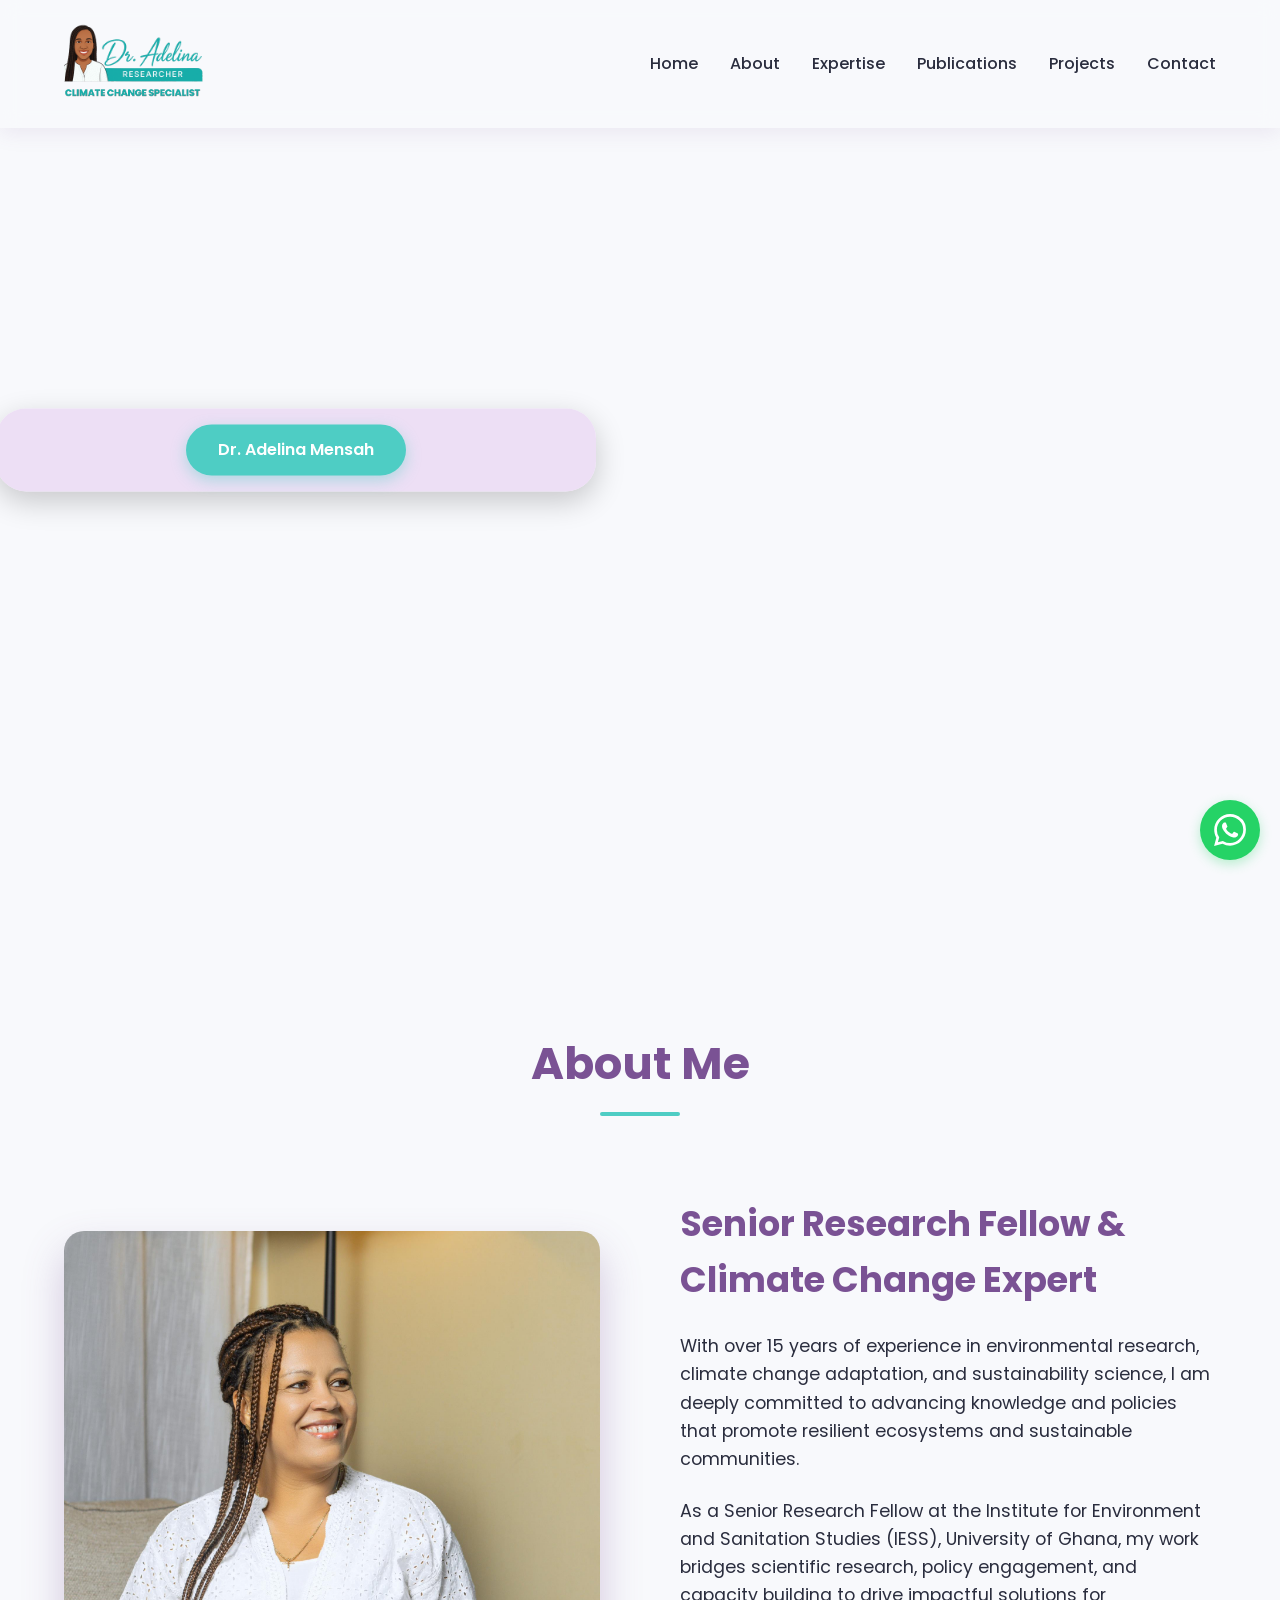
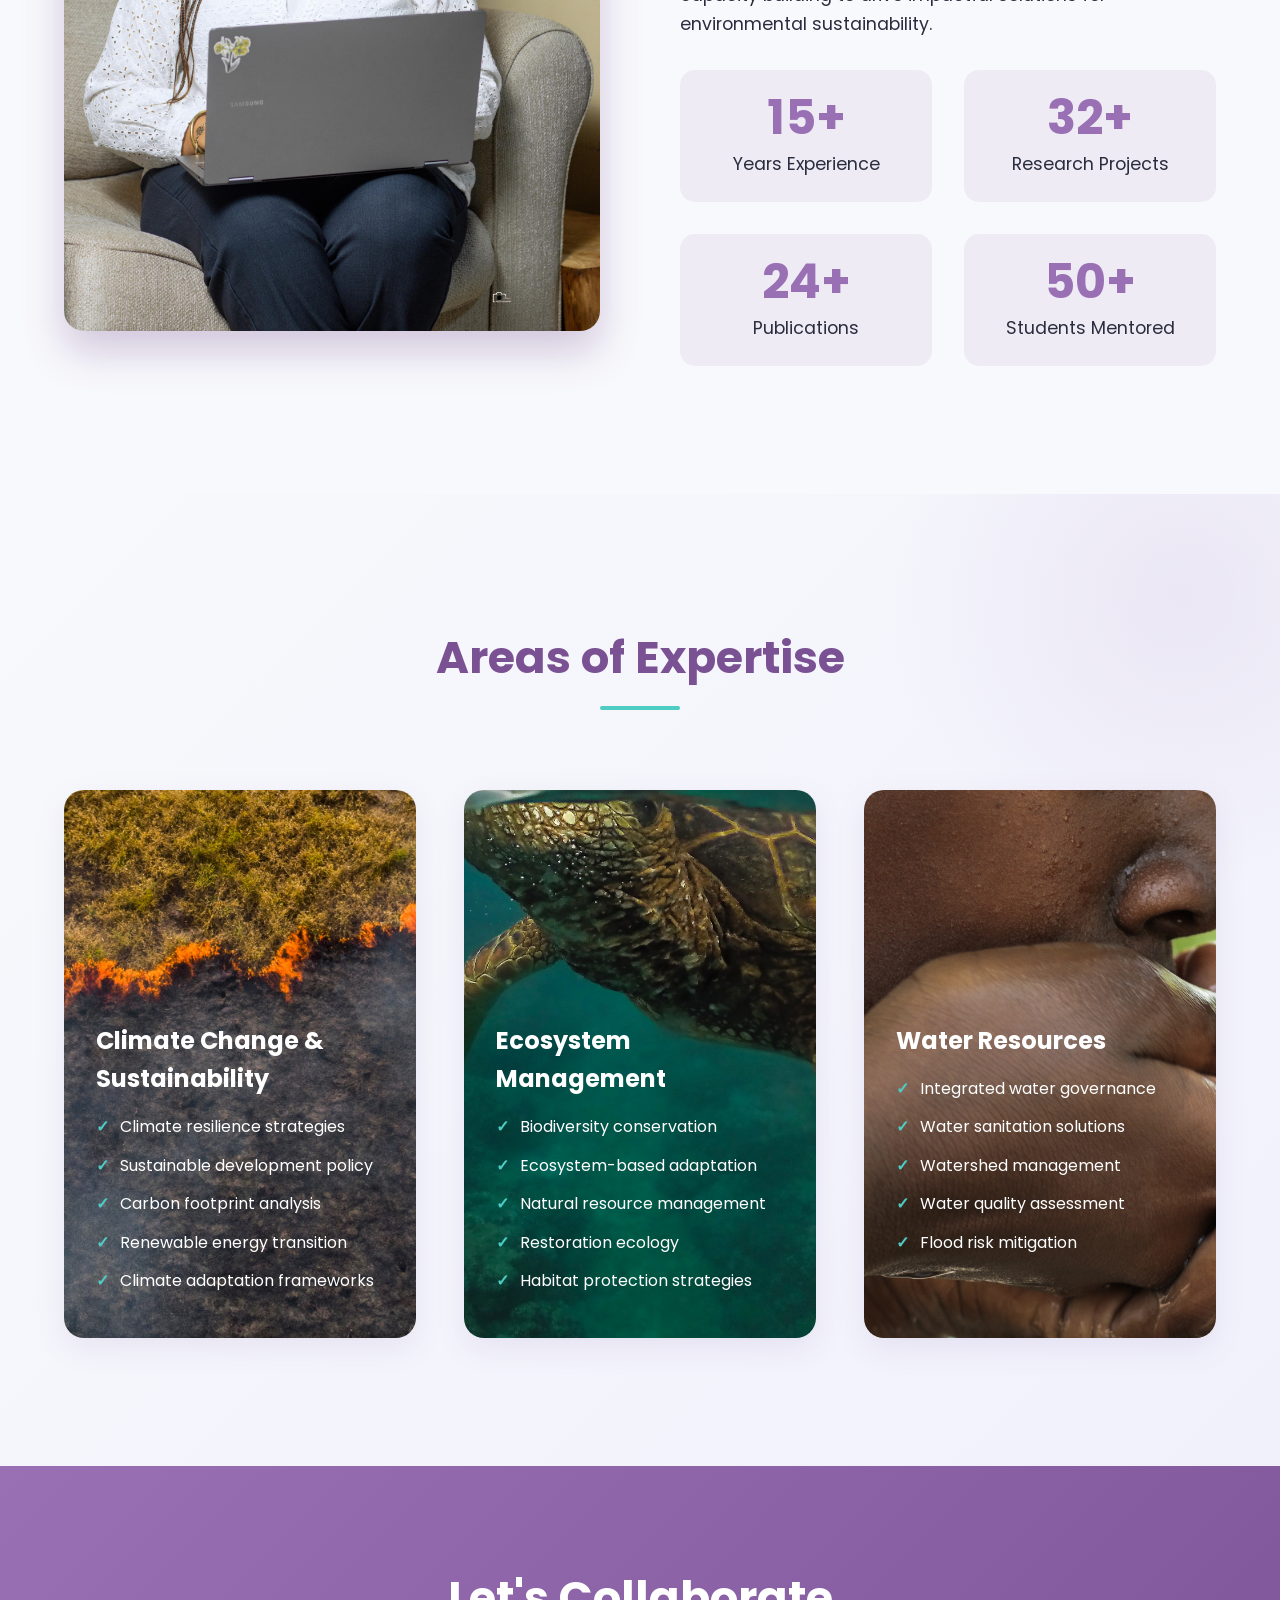
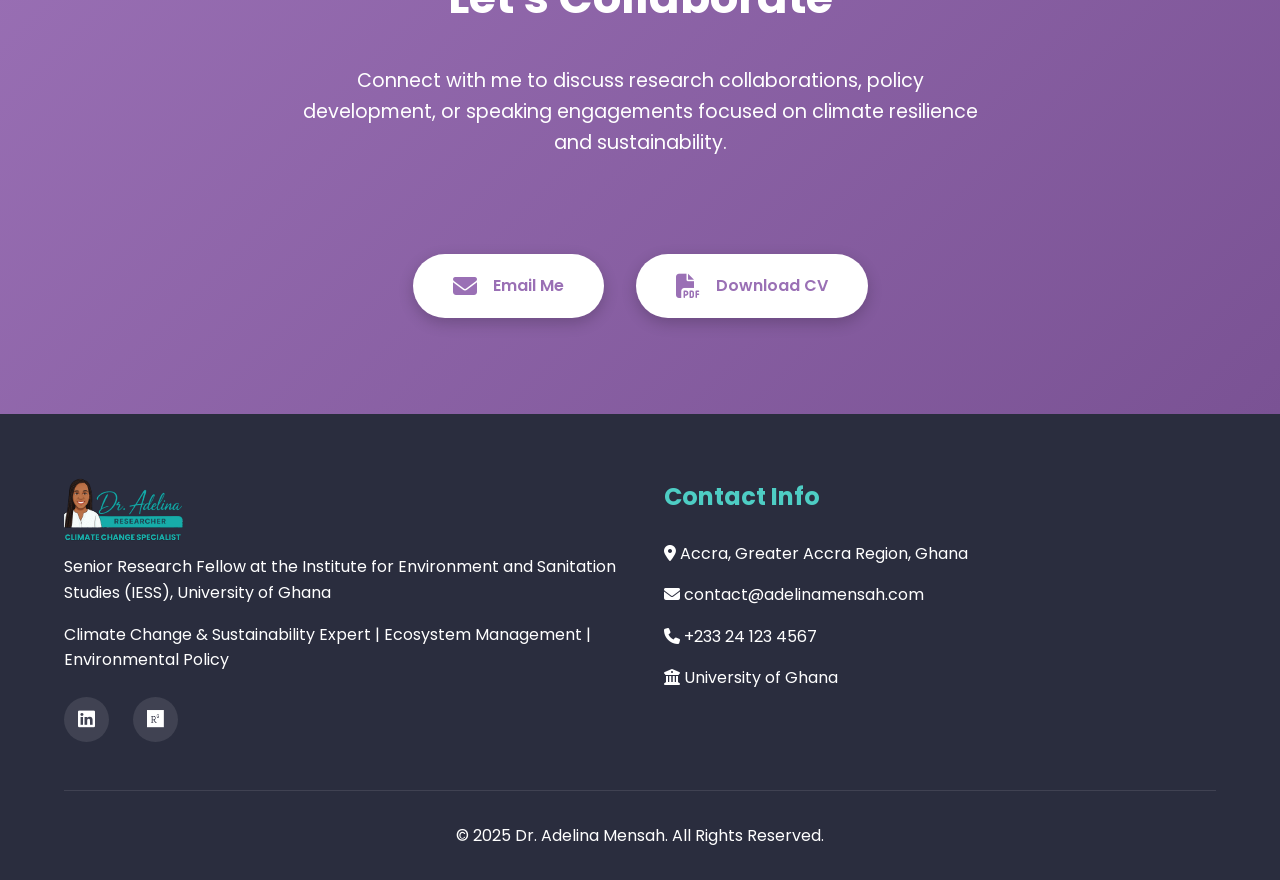
==== index.html @ 9154ac08 "update" ====
<!DOCTYPE html>
<html lang="en">
<head>
    <meta charset="UTF-8">
    <meta name="viewport" content="width=device-width, initial-scale=1.0">
    <title>Dr. Adelina Mensah | Climate Change & Sustainability Expert</title>
    <link rel="preconnect" href="https://fonts.googleapis.com">
    <link rel="preconnect" href="https://fonts.gstatic.com" crossorigin>
    <link href="https://fonts.googleapis.com/css2?family=Poppins:wght@300;400;500;600;700&display=swap" rel="stylesheet">
    <link rel="stylesheet" href="https://cdnjs.cloudflare.com/ajax/libs/font-awesome/6.4.0/css/all.min.css">
    <!-- Poppins -->
     <link href="https://fonts.googleapis.com/css2?family=Satisfy&display=swap" rel="stylesheet">


    <script src="https://cdn.jsdelivr.net/npm/typed.js@2.0.12"></script>
      <link rel="stylesheet" href="css/whatsapx.css">
      <link rel="icon" type="image/svg+xml" href="img/logo.svg">
      <!-- Favicons -->




   
    <style>
    
        :root {
            --primary: #9a70b5;
            --primary-dark: #7a5294;
            --primary-light: #c9a8da;
            --secondary: #4ecdc4;
            --dark: #2a2d3e;
            --light: #f8f9fc;
            --accent: #ff6b6b;
            --transition: all 0.5s cubic-bezier(0.175, 0.885, 0.32, 1.275);
        }

        * {
            margin: 0;
            padding: 0;
            box-sizing: border-box;
        }

        body {
            font-family: 'Poppins', sans-serif;
            background-color: var(--light);
            color: var(--dark);
            line-height: 1.6;
            overflow-x: hidden;
        }

        /* Header & Navigation */
        header {
            position: fixed;
            top: 0;
            width: 100%;
            z-index: 1000;
            padding: 1.5rem 5%;
            display: flex;
            justify-content: space-between;
            align-items: center;
            transition: var(--transition);
            backdrop-filter: blur(10px);
            background: rgba(248, 249, 252, 0.85);
            box-shadow: 0 5px 20px rgba(122, 82, 148, 0.1);
        }

        header.scrolled {
            padding: 1rem 5%;
            background: rgba(154, 112, 181, 0.95);
        }

        .logo {
            display: flex;
            align-items: center;
            font-weight: 700;
            color: var(--primary-dark);
            text-decoration: none;
            font-size: 1.8rem;
        }

        .logo span {
            color: var(--secondary);
        }

        header.scrolled .logo {
            color: white;
        }

        nav ul {
            display: flex;
            list-style: none;
        }

        nav ul li {
            margin-left: 2rem;
        }

        nav ul li a {
            text-decoration: none;
            color: var(--dark);
            font-weight: 500;
            position: relative;
            padding: 0.5rem 0;
            transition: var(--transition);
        }

        nav ul li a::after {
            content: '';
            position: absolute;
            bottom: 0;
            left: 0;
            width: 0;
            height: 3px;
            background: var(--primary);
            transition: var(--transition);
            border-radius: 10px;
        }

        nav ul li a:hover::after {
            width: 100%;
        }

        header.scrolled nav ul li a {
            color: white;
        }

        .menu-toggle {
            display: none;
            cursor: pointer;
            font-size: 1.5rem;
            color: var(--primary-dark);
        }

        header.scrolled .menu-toggle {
            color: white;
        }

        /* Enhanced Hero Section with 10 Animation Styles */
       #typed {
  font-family: 'Satisfy', cursive;
  font-size: 2.2rem;
  font-weight: normal;
  line-height: 1.1;
  color: #222; /* Adjust to match your theme */
}


        .hero {
            height: 100vh;
        
            position: relative;
            display: flex;
            flex-direction: column;
            overflow: hidden;
        }

        .carousel-container {
            position: relative;
            height: 100%;
            width: 100%;
            overflow: hidden;
        }

        .carousel-slide {
            position: absolute;
            top: 0;
            left: 0;
            width: 100%;
            height: 200%;
            background-size: cover;
            background-position: center;
            opacity: 0;
            transform-origin: center;
            transition: none;
        }

           /* Responsive Design */
        @media (min-width: 1000px) {
           .carousel-slide {
         
            width: 100%;
            height: 180%;
           
        }
        }



  .hero-content {
            text-align: center;
            z-index: 2;
            position: relative;
            max-width: 800px;
            padding: 2rem;
        }

        .hero-title {
            font-size: 3.5rem;
            font-weight: 700;
            color: var(--plum-lilac);
            margin-bottom: 1rem;
            opacity: 0;
            animation: slideInUp 1s ease 0.3s forwards;
        }

        .hero-subtitle {
            font-size: 1.5rem;
            color: var(--deep-lilac);
            margin-bottom: 2rem;
            opacity: 0;
            animation: slideInUp 1s ease 0.6s forwards;
        }

        .typing-text {
            font-size: 1.2rem;
            color: var(--plum-lilac);
            margin-bottom: 2rem;
            min-height: 60px;
            opacity: 0;
            animation: slideInUp 1s ease 0.9s forwards;
        }
       

        .typed-container {
            min-height: 60px;
            margin-bottom: 1.5rem;
        }

        .typed-text {
            font-size: 1.5rem;
            color: white;
            font-weight: 400;
            text-shadow: 0 2px 5px rgba(0, 0, 0, 0.2);
        }

        .typed-text span {
            color: var(--secondary);
            font-weight: 600;
        }

        .btn {
            display: inline-block;
            padding: 0.8rem 2rem;
            background: var(--secondary);
            color: white;
            border-radius: 50px;
            text-decoration: none;
            font-weight: 600;
            transition: var(--transition);
            border: none;
            cursor: pointer;
            box-shadow: 0 5px 15px rgba(78, 205, 196, 0.4);
        }

        .btn:hover {
            transform: translateY(-5px);
            box-shadow: 0 8px 20px rgba(78, 205, 196, 0.6);
        }

        .btn-outline {
            background: transparent;
            border: 2px solid white;
            margin-left: 1rem;
        }

        .btn-outline:hover {
            background: white;
            color: var(--primary);
        }

     @media (min-width: 1000px) {
  .hero-content {
    position: absolute;
    top: 50%;
    right: 30%;
    transform: translate(-50%, -50%); /* Centers it properly */
    padding: 1rem;
    border-radius: 30px;
    z-index: 5;
    background-color: rgba(235, 217, 244, 0.8); /* Fixed opacity */
    box-shadow: 0 10px 30px rgba(0, 0, 0, 0.2);
    max-width: 600px;
    width: 80%;
  }
}

.carousel-slide.active {
    opacity: 1;
    display: block;
}

/* Animation Styles */
/* 1. Diagonal Slide */
.slide-1.active {
    animation: diagonalSlideIn 1.2s forwards;
}

@keyframes diagonalSlideIn {
    0% { transform: translate(100%, 100%) rotate(15deg); opacity: 0; }
    100% { transform: translate(0, 0) rotate(0); opacity: 1; }
}

/* 2. Box Puzzle */
.slide-2.active {
    animation: boxPuzzle 1.5s forwards;
}

@keyframes boxPuzzle {
    0% { clip-path: polygon(50% 50%, 50% 50%, 50% 50%, 50% 50%); opacity: 0; }
    100% { clip-path: polygon(0 0, 100% 0, 100% 100%, 0 100%); opacity: 1; }
}

/* 3. Water Splash */
.slide-4.active {
    animation: waterSplash 1.8s forwards;
}

@keyframes waterSplash {
    0% { clip-path: circle(0% at 50% 50%); opacity: 0; filter: blur(20px); }
    70% { filter: blur(0) drop-shadow(0 0 20px rgba(78, 205, 196, 0.6)); }
    100% { clip-path: circle(150% at 50% 50%); opacity: 1; filter: blur(0) drop-shadow(0 0 0 rgba(78, 205, 196, 0)); }
}

/* 4. Cancellation Effect */
.slide-5.active {
    animation: cancellationEffect 1.7s forwards;
}

@keyframes cancellationEffect {
    0% { clip-path: inset(0 100% 0 0); opacity: 0; }
    50% { clip-path: inset(0 0 0 0); opacity: 1; }
    100% { clip-path: inset(0 0 0 0); opacity: 1; }
}

/* 5. Glitch Effect */
.slide-6.active {
    animation: glitchEffect 1.4s forwards;
}

@keyframes glitchEffect {
    0% { clip-path: polygon(0 0, 100% 0, 100% 0, 0 0); opacity: 0; }
    30% { clip-path: polygon(0 20%, 100% 40%, 100% 60%, 0 80%); }
    60% { clip-path: polygon(0 10%, 100% 30%, 100% 70%, 0 90%); }
    100% { clip-path: polygon(0 0, 100% 0, 100% 100%, 0 100%); opacity: 1; }
}

/* 6. Tree Drawing */
.slide-7.active {
    animation: treeDrawing 2s forwards;
}

@keyframes treeDrawing {
    0% { clip-path: polygon(50% 100%, 50% 100%, 50% 100%, 50% 100%); opacity: 0; }
    100% { clip-path: polygon(0 0, 100% 0, 100% 100%, 0 100%); opacity: 1; }
}

/* 7. Blinds Effect */
.slide-8.active {
    animation: blindsEffect 1.6s forwards;
}

@keyframes blindsEffect {
    0% { clip-path: inset(0 0 100% 0); opacity: 0; }
    100% { clip-path: inset(0 0 0 0); opacity: 1; }
}

/* 8. Swirl Effect */
.slide-9.active {
    animation: swirlEffect 1.8s forwards;
}

@keyframes swirlEffect {
    0% { transform: rotate(360deg) scale(0); opacity: 0; }
    100% { transform: rotate(0) scale(1); opacity: 1; }
}

/* 9. Fold Effect */
.slide-10.active {
    animation: foldEffect 1.5s forwards;
}

@keyframes foldEffect {
    0% { transform: perspective(1000px) rotateX(90deg); opacity: 0; }
    100% { transform: perspective(1000px) rotateX(0); opacity: 1; }
}
        /* About Section */
        .section {
            padding: 8rem 5%;
        }

        .section-title {
            text-align: center;
            margin-bottom: 5rem;
        }

        .section-title h2 {
            font-size: 2.8rem;
            color: var(--primary-dark);
            position: relative;
            display: inline-block;
            padding-bottom: 1rem;
        }

        .section-title h2::after {
            content: '';
            position: absolute;
            bottom: 0;
            left: 50%;
            transform: translateX(-50%);
            width: 80px;
            height: 4px;
            background: var(--secondary);
            border-radius: 10px;
        }

        .about-content {
            display: flex;
            gap: 5rem;
            align-items: center;
        }

        .about-image {
            flex: 1;
            position: relative;
            border-radius: 20px;
            overflow: hidden;
            box-shadow: 0 20px 40px rgba(122, 82, 148, 0.3);
            height: 700px;
        }

        .about-image img {
            width: 100%;
            height: 100%;
            object-fit: cover;
            transition: var(--transition);
        }

        .about-image:hover img {
            transform: scale(1.05);
        }

        .about-text {
            flex: 1;
        }

        .about-text h3 {
            font-size: 2.2rem;
            color: var(--primary-dark);
            margin-bottom: 1.5rem;
        }

        .about-text p {
            margin-bottom: 1.5rem;
            font-size: 1.1rem;
        }

        .stats {
            display: grid;
            grid-template-columns: repeat(2, 1fr);
            gap: 2rem;
            margin-top: 2rem;
        }

        .stat-item {
            text-align: center;
            padding: 1.5rem;
            background: rgba(154, 112, 181, 0.1);
            border-radius: 15px;
            transition: var(--transition);
        }

        .stat-item:hover {
            transform: translateY(-10px);
            box-shadow: 0 10px 30px rgba(122, 82, 148, 0.15);
        }

        .stat-item .number {
            font-size: 3rem;
            font-weight: 700;
            color: var(--primary);
            line-height: 1;
            margin-bottom: 0.5rem;
        }

        .stat-item .label {
            font-size: 1.1rem;
            color: var(--dark);
        }

        /* Expertise Section */
        .expertise {
            background: linear-gradient(135deg, rgba(248, 249, 252, 0.9) 0%, rgba(240, 240, 252, 0.9) 100%);
            position: relative;
            overflow: hidden;
        }

        .expertise::before {
            content: '';
            position: absolute;
            top: -200px;
            right: -200px;
            width: 600px;
            height: 600px;
            border-radius: 50%;
            background: radial-gradient(circle, rgba(154, 112, 181, 0.1) 0%, rgba(154, 112, 181, 0) 70%);
        }

        .expertise-grid {
            display: grid;
            grid-template-columns: repeat(auto-fit, minmax(300px, 1fr));
            gap: 3rem;
        }

        .expertise-card {
            background: white;
            border-radius: 20px;
            overflow: hidden;
            box-shadow: 0 10px 30px rgba(122, 82, 148, 0.1);
            transition: var(--transition);
            position: relative;
        }

        .expertise-card:hover {
            transform: translateY(-15px);
            box-shadow: 0 20px 40px rgba(122, 82, 148, 0.2);
        }

        .expertise-icon {
            height: 200px;
            background: linear-gradient(135deg, var(--primary) 0%, var(--primary-dark) 100%);
            display: flex;
            align-items: center;
            justify-content: center;
            font-size: 4rem;
            color: white;
        }

        .expertise-content {
            padding: 2rem;
        }

        .expertise-content h3 {
            color: var(--primary-dark);
            margin-bottom: 1rem;
            font-size: 1.5rem;
        }

        .expertise-content ul {
            list-style: none;
        }

        .expertise-content ul li {
            margin-bottom: 0.8rem;
            padding-left: 1.5rem;
            position: relative;
        }

        .expertise-content ul li::before {
            content: '✓';
            position: absolute;
            left: 0;
            color: var(--secondary);
            font-weight: bold;
        }

        /* Contact Section */
        .contact {
            background: linear-gradient(135deg, var(--primary) 0%, var(--primary-dark) 100%);
            color: white;
            text-align: center;
            padding: 6rem 5%;
        }

        .contact h2 {
            font-size: 2.8rem;
            margin-bottom: 2rem;
        }

        .contact p {
            max-width: 700px;
            margin: 0 auto 3rem;
            font-size: 1.2rem;
        }

        .contact-buttons {
            display: flex;
            justify-content: center;
            gap: 2rem;
            flex-wrap: wrap;
        }

        .contact-btn {
            display: flex;
            align-items: center;
            gap: 1rem;
            padding: 1.2rem 2.5rem;
            background: white;
            color: var(--primary);
            border-radius: 50px;
            text-decoration: none;
            font-weight: 600;
            transition: var(--transition);
            box-shadow: 0 5px 15px rgba(0, 0, 0, 0.2);
        }

        .contact-btn:hover {
            transform: translateY(-5px);
            box-shadow: 0 10px 25px rgba(0, 0, 0, 0.3);
        }

        .contact-btn i {
            font-size: 1.5rem;
        }

        /* Footer */
        footer {
            background: var(--dark);
            color: white;
            padding: 4rem 5% 2rem;
        }

        .footer-content {
            display: flex;
            justify-content: space-between;
            flex-wrap: wrap;
            gap: 3rem;
            margin-bottom: 3rem;
        }

        .footer-col {
            flex: 1;
            min-width: 250px;
        }

        .footer-col h3 {
            color: var(--secondary);
            margin-bottom: 1.5rem;
            font-size: 1.5rem;
        }

        .footer-col p {
            margin-bottom: 1rem;
        }

        .social-links {
            display: flex;
            gap: 1.5rem;
            margin-top: 1.5rem;
        }

        .social-links a {
            display: flex;
            align-items: center;
            justify-content: center;
            width: 45px;
            height: 45px;
            background: rgba(255, 255, 255, 0.1);
            color: white;
            border-radius: 50%;
            transition: var(--transition);
            font-size: 1.2rem;
        }

        .social-links a:hover {
            background: var(--secondary);
            transform: translateY(-5px);
        }

        .copyright {
            text-align: center;
            padding-top: 2rem;
            border-top: 1px solid rgba(255, 255, 255, 0.1);
        }

        

        /* Responsive Design */
        @media (max-width: 992px) {
            .hero-text h1 {
                font-size: 2.5rem;
            }
            
            .about-content {
                flex-direction: column;
                gap: 3rem;
            }
            
            .about-image {
                width: 100%;
            }
        }

        @media (max-width: 768px) {
            nav {
                position: fixed;
                top: 0;
                right: -100%;
                height: 100vh;
                width: 70%;
                background: var(--primary);
                transition: var(--transition);
                z-index: 1001;
                padding: 6rem 2rem 2rem;
                box-shadow: -5px 0 20px rgba(0, 0, 0, 0.2);
            }
            
            nav.active {
                right: 0;
            }
            
            nav ul {
                flex-direction: column;
            }
            
            nav ul li {
                margin: 1rem 0;
            }
            
            nav ul li a {
                color: white;
                font-size: 1.2rem;
            }
            
            .menu-toggle {
                display: block;
                z-index: 1002;
            }
            
            .hero-text h1 {
                font-size: 2rem;
            }
            
            .typed-text {
                font-size: 1.2rem;
            }
            
            .btn-container {
                display: flex;
                flex-direction: column;
                gap: 1rem;
            }
            
            .btn-outline {
                margin-left: 0;
            }
        }
        
    </style>
</head>
<body>
    <!-- Header -->
    <header>
        <div id="logo" class="logo">
        <h1><a href="#" class="logo"><img src="img/logo.svg" alt="" title="" /></a></h1>
      </div>
      <div class="hero-text animated fadeInDownBig"> <a href="#">
        
        <div class="menu-toggle" id="menuToggle">
            <i class="fas fa-bars"></i>
        </div>
        <nav id="nav">
            <ul>
                <li><a href="#home">Home</a></li>
                <li><a href="#about">About</a></li>
                <li><a href="#expertise">Expertise</a></li>
                 <li><a href="publi.html">Publications</a></li>
                 <li><a href="proj.html">Projects</a></li>
                <li><a href="#contact">Contact</a></li>
            </ul>
        </nav>
    </header>

    <!-- Enhanced Hero Section with 10 Animation Styles -->
 <section class="hero" id="home">
    <div class="carousel-container">
        <!-- Mobile slides (will be removed on desktop) -->
        <div class="carousel-slide slide-mobile" data-image="img/b.JPG"></div>
        <div class="carousel-slide slide-mobile" data-image="img/e.JPG"></div>
        <div class="carousel-slide slide-mobile" data-image="img/j.JPG"></div>
        <div class="carousel-slide slide-mobile" data-image="img/l.JPG"></div>
        <div class="carousel-slide slide-mobile" data-image="img/i.JPG"></div>
        <!-- Desktop slides (will be removed on mobile) -->
        <div class="carousel-slide slide-desktop" data-image="img/a.JPG"></div>
        <div class="carousel-slide slide-desktop" data-image="img/c.JPG"></div>
        <div class="carousel-slide slide-desktop" data-image="img/d.JPG"></div>
        
    </div>
      <div class="hero-content" > 
        <div class="hero-text">
            <h1 style="font-size: 60px" class="typed-text" id="typed"></span></h1>
            <div class="btn-container">
                <a href="#contact" class="btn">        
                    <div>Dr. Adelina Mensah</div>
                </a>
            </div>
        </div>
    </div>
    
  
</section>


    <style>     
.carousel-slide {
    position: absolute;
    background-size: cover;
    background-position: center;
    opacity: 0;
    transition: opacity 1s ease-in-out;
}

.carousel-slide.active {
    opacity: 1;
}

/* Initial state - hide all */
.carousel-slide {
    display: none;
}
</style>

<script>
document.addEventListener('DOMContentLoaded', function() {
    // Store all slides in memory
    const allSlides = [
        { class: 'slide-1 slide-desktop', image: 'img/a.JPG', animation: 'diagonalSlideIn' },
        { class: 'slide-2 slide-mobile', image: 'img/b.JPG', animation: 'boxPuzzle' },
        { class: 'slide-4 slide-desktop', image: 'img/c.JPG', animation: 'waterSplash' },
        { class: 'slide-5 slide-desktop', image: 'img/d.JPG', animation: 'cancellationEffect' },
        { class: 'slide-6 slide-mobile', image: 'img/e.JPG', animation: 'glitchEffect' },
        { class: 'slide-7 slide-mobile', image: 'img/f.JPG', animation: 'treeDrawing' },
        { class: 'slide-8 slide-mobile', image: 'img/j.JPG', animation: 'blindsEffect' },
        { class: 'slide-9 slide-mobile', image: 'img/l.JPG', animation: 'swirlEffect' },
        { class: 'slide-10 slide-mobile', image: 'img/i.JPG', animation: 'foldEffect' }
    ];

    const container = document.querySelector('.carousel-container');
    let currentSlides = [];
    let currentIndex = 0;
    let slideInterval;

    function initializeCarousel() {
        // Clear existing slides
        container.innerHTML = '';
        currentSlides = [];
        
        // Determine device type
        const isMobile = window.innerWidth <= 999;
        
        // Create appropriate slides
        allSlides.forEach(slideData => {
            if ((isMobile && slideData.class.includes('slide-mobile')) || 
                (!isMobile && slideData.class.includes('slide-desktop'))) {
                
                const slide = document.createElement('div');
                slide.className = `carousel-slide ${slideData.class}`;
                slide.style.backgroundImage = `url('${slideData.image}')`;
                slide.dataset.animation = slideData.animation;
                container.appendChild(slide);
                currentSlides.push(slide);
            }
        });

        if (currentSlides.length > 0) {
            showSlide(0);
            startCarousel();
        }
    }

    function showSlide(index) {
        // Hide all slides
        currentSlides.forEach(slide => {
            slide.classList.remove('active');
            slide.style.display = 'none';
        });

        // Show current slide with animation
        const currentSlide = currentSlides[index];
        if (currentSlide) {
            currentSlide.style.display = 'block';
            currentSlide.classList.add('active');
            
            // Force reflow to trigger animation
            void currentSlide.offsetWidth;
        }
    }

    function nextSlide() {
        currentIndex = (currentIndex + 1) % currentSlides.length;
        showSlide(currentIndex);
    }

    function startCarousel() {
        if (slideInterval) clearInterval(slideInterval);
        slideInterval = setInterval(nextSlide, 5000);
    }

    // Initial setup
    initializeCarousel();

    // Handle window resize
    window.addEventListener('resize', function() {
        initializeCarousel();
    });
});
</script>

    <!-- About Section -->
    <section class="section" id="about">
        <div class="section-title">
            <h2>About Me</h2>
        </div>
        <div class="about-content">
            <div class="about-image">
                <img src="img/ax.jpg" alt="Dr. Adelina Mensah">
            </div>
            <div class="about-text">
                <h3>Senior Research Fellow & Climate Change Expert</h3>
                <p>With over 15 years of experience in environmental research, climate change adaptation, and sustainability science, I am deeply committed to advancing knowledge and policies that promote resilient ecosystems and sustainable communities.</p>
                <p>As a Senior Research Fellow at the Institute for Environment and Sanitation Studies (IESS), University of Ghana, my work bridges scientific research, policy engagement, and capacity building to drive impactful solutions for environmental sustainability.</p>
                <div class="stats">
                    <div class="stat-item">
                        <div class="number">15+</div>
                        <div class="label">Years Experience</div>
                    </div>
                    <div class="stat-item">
                        <div class="number">32+</div>
                        <div class="label">Research Projects</div>
                    </div>
                    <div class="stat-item">
                        <div class="number">24+</div>
                        <div class="label">Publications</div>
                    </div>
                    <div class="stat-item">
                        <div class="number">50+</div>
                        <div class="label">Students Mentored</div>
                    </div>
                </div>
            </div>
        </div>
    </section>

   <!-- Expertise Section -->
<section class="section expertise" id="expertise">
    <div class="section-title">
        <h2>Areas of Expertise</h2>
    </div>
    <div class="expertise-grid">
        
        <!-- Climate Change -->
        <div class="expertise-card">
            <div class="expertise-icon">
                <img src="img/climate.svg" alt="Climate Change" />
            </div>
            <div class="expertise-content" style="color: white;">
                <h3 style="color: white;" >Climate Change & Sustainability </h3>
                <ul>
                    <li>Climate resilience strategies</li>
                    <li>Sustainable development policy</li>
                    <li>Carbon footprint analysis</li>
                    <li>Renewable energy transition</li>
                    <li>Climate adaptation frameworks</li>
                </ul>
            </div>
        </div>

        <!-- Ecosystem Management -->
        <div class="expertise-card">
            <div class="expertise-icon">
                <img src="img/ecosystem.svg" alt="Ecosystem Management" />
            </div>
            <div class="expertise-content" style="color: white;">
                <h3 style="color: white;">Ecosystem Management</h3>
                <ul>
                    <li>Biodiversity conservation</li>
                    <li>Ecosystem-based adaptation</li>
                    <li>Natural resource management</li>
                    <li>Restoration ecology</li>
                    <li>Habitat protection strategies</li>
                </ul>
            </div>
        </div>

        <!-- Water Resources -->
        <div class="expertise-card">
            <div class="expertise-icon">
                <img src="img/water.svg" alt="Water Resources" />
            </div>
            <div class="expertise-content" style="color: white;">
                <h3 style="color: white;">Water Resources</h3>
                <ul>
                    <li>Integrated water governance</li>
                    <li>Water sanitation solutions</li>
                    <li>Watershed management</li>
                    <li>Water quality assessment</li>
                    <li>Flood risk mitigation</li>
                </ul>
            </div>
        </div>

    </div>
</section>


</head>
<body>
   
                           
    <!-- Contact Section -->
    <section class="contact" id="contact">
        <h2>Let's Collaborate</h2>
        <p>Connect with me to discuss research collaborations, policy development, or speaking engagements focused on climate resilience and sustainability. </p>
            <div style="display: flex; justify-content: center; margin-top: 20px;">
  <div class="badge-base LI-profile-badge"
       data-locale="en_US"
       data-size="large"
       data-theme="light"
       data-type="HORIZONTAL"
       data-vanity="adelina-mensah-phd-a82b91205"
       data-version="v1">
 
  </div>
</div>


</p>
        <div class="contact-buttons">
            <a href="mailto:ammensah@ug.edu.gh" class="contact-btn">
                <i class="fas fa-envelope"></i>
                Email Me
            </a>
        
           <a href="img/CV.docx" class="contact-btn" download>
    <i class="fas fa-file-pdf"></i>
    Download CV

</a>


   

        

    </section>

         <!-- WhatsApp Floating Button -->
    <button class="whatsapp-float" id="whatsappButton">
        <svg class="whatsapp-icon" viewBox="0 0 24 24">
            <path d="M17.472 14.382c-.297-.149-1.758-.867-2.03-.967-.273-.099-.471-.148-.67.15-.197.297-.767.966-.94 1.164-.173.199-.347.223-.644.075-.297-.15-1.255-.463-2.39-1.475-.883-.788-1.48-1.761-1.653-2.059-.173-.297-.018-.458.13-.606.134-.133.298-.347.446-.52.149-.174.198-.298.298-.497.099-.198.05-.371-.025-.52-.075-.149-.669-1.612-.916-2.207-.242-.579-.487-.5-.669-.51-.173-.008-.371-.01-.57-.01-.198 0-.52.074-.792.372-.272.297-1.04 1.016-1.04 2.479 0 1.462 1.065 2.875 1.213 3.074.149.198 2.096 3.2 5.077 4.487.709.306 1.262.489 1.694.625.712.227 1.36.195 1.871.118.571-.085 1.758-.719 2.006-1.413.248-.694.248-1.289.173-1.413-.074-.124-.272-.198-.57-.347m-5.421 7.403h-.004a9.87 9.87 0 01-5.031-1.378l-.361-.214-3.741.982.998-3.648-.235-.374a9.86 9.86 0 01-1.51-5.26c.001-5.45 4.436-9.884 9.888-9.884 2.64 0 5.122 1.03 6.988 2.898a9.825 9.825 0 012.893 6.994c-.003 5.45-4.437 9.884-9.885 9.884m8.413-18.297A11.815 11.815 0 0012.05 0C5.495 0 .16 5.335.157 11.892c0 2.096.547 4.142 1.588 5.945L.057 24l6.305-1.654a11.882 11.882 0 005.683 1.448h.005c6.554 0 11.89-5.335 11.893-11.893A11.821 11.821 0 0020.885 3.488"/>
        </svg>
    </button>

    <!-- WhatsApp Chat Widget -->
    <div class="whatsapp-chat" id="whatsappChat">
        <div class="chat-header">
            <div class="chat-header-info">
                <div class="chat-avatar">
                    <img src="img/e.JPG" alt="Logo" onerror="this.style.display='none'; this.nextElementSibling.style.display='flex';">
                    <div style="display: none; width: 100%; height: 100%; align-items: center; justify-content: center;  background: white!important; font-weight: bold;">OT</div>
                </div>
                <div>
                    <h3 class="chat-title">Dr. Adelina Mensah</h3>
                    <p class="chat-subtitle" style="color:#f7f7f7!important">Replies within 24 hours</p>
                </div>
            </div>
            <button class="close-btn" id="closeChat">×</button>
        </div>
        
        <div class="chat-body">
            <div class="chat-time">Today</div>
            
            <div class="message received">
                <div class="message-bubble">
                    Hi there, welcome to my page, book an appointment with me.
                </div>
                <div class="message-time">16:23</div>
            </div>
            
        </div>
        
       <div class="chat-footer">
    <div class="message-input-container">
        <textarea 
            class="message-input" 
            id="messageInput" 
            placeholder="Type a message..."
            rows="1"
        ></textarea>
        <button class="send-btn" id="sendBtn">
            <svg width="20" height="20" viewBox="0 0 24 24" fill="currentColor">
                <path d="M2,21L23,12L2,3V10L17,12L2,14V21Z"/>
            </svg>
        </button>
    </div>

    <!-- ✅ Add this -->
    <button class="start-chat-btn" id="startChatBtn">
        Start Chat on WhatsApp
    </button>
</div>
    </div>
    <script src="js/whatsapp.js"></script>

    <!-- Footer -->
    <footer>
        <div class="footer-content">
            <div class="footer-col">
                <img src="img/logo.svg" alt="Logo" style="width:120px; height:auto;">
                <p>Senior Research Fellow at the Institute for Environment and Sanitation Studies (IESS), University of Ghana</p>
                <p>Climate Change & Sustainability Expert | Ecosystem Management | Environmental Policy</p>
                <div class="social-links">
                    <a href="linkedin.com/in/adelina-mensah-phd-a82b91205"><i class="fab fa-linkedin"></i></a>
                    <a href="#"><i class="fab fa-researchgate"></i></a>
                </div>
            </div>
            <div class="footer-col">
                <h3>Contact Info</h3>
                <p><i class="fas fa-map-marker-alt"></i> Accra, Greater Accra Region, Ghana</p>
                <p><i class="fas fa-envelope"></i> contact@adelinamensah.com</p>
                <p><i class="fas fa-phone"></i> +233 24 123 4567</p>
                <p><i class="fas fa-university"></i> University of Ghana</p>
            </div>
        </div>
        <div class="copyright">
            <p>&copy; 2025 Dr. Adelina Mensah. All Rights Reserved.</p>
        </div>
    </footer>

    <script>
        // Header scroll effect
        window.addEventListener('scroll', function() {
            const header = document.querySelector('header');
            if (window.scrollY > 50) {
                header.classList.add('scrolled');
            } else {
                header.classList.remove('scrolled');
            }
        });

        // Mobile menu toggle
        const menuToggle = document.getElementById('menuToggle');
        const nav = document.getElementById('nav');
        
        menuToggle.addEventListener('click', function() {
            nav.classList.toggle('active');
        });

        // Close menu when clicking a link
        const navLinks = document.querySelectorAll('nav ul li a');
        navLinks.forEach(link => {
            link.addEventListener('click', function() {
                nav.classList.remove('active');
            });
        });

        // Enhanced Carousel with 10 Animation Styles
        const carouselSlides = document.querySelectorAll('.carousel-slide');
        let currentSlide = 0;
        
        // Initialize first slide
        carouselSlides[0].classList.add('active');
        
        function rotateCarousel() {
            // Remove active class from current slide
            carouselSlides[currentSlide].classList.remove('active');
            
            // Move to next slide
            currentSlide = (currentSlide + 1) % carouselSlides.length;
            
            // Add active class to new slide
            carouselSlides[currentSlide].classList.add('active');
        }
        
        // Start the carousel
        setInterval(rotateCarousel, 4000);

        // Typed.js for hero section
        const typed = new Typed('#typed', {
            strings: [
                '"A woman’s lead in science is a planet’s hope in action"'
            ],
            typeSpeed: 50,
            backSpeed: 30,
            loop: true,
            backDelay: 2000,
            style:"font-family",
            showCursor: false,
            cursorChar: '|'
        });

        // Smooth scrolling
        document.querySelectorAll('a[href^="#"]').forEach(anchor => {
            anchor.addEventListener('click', function (e) {
                e.preventDefault();
                
                const target = document.querySelector(this.getAttribute('href'));
                if (target) {
                    window.scrollTo({
                        top: target.offsetTop - 80,
                        behavior: 'smooth'
                    });
                }
            });
        });
    </script>

    <script src="https://platform.linkedin.com/badges/js/profile.js" async defer type="text/javascript"></script>
</body>
</html>
---- css/whatsapx.css ----
/* WhatsApp Floating Button Styles */
.whatsapp-float {
    position: fixed;
    width: 60px;
    height: 60px;
    bottom: 40px; /* Increased from 20px to position above AI button */
    right: 20px;
    background-color: #25d366;
    color: #FFF;
    border-radius: 50px;
    text-align: center;
    font-size: 30px;
    box-shadow: 0 4px 12px rgba(37, 211, 102, 0.3);
    z-index: 1000;
    transition: all 0.3s ease;
    cursor: pointer;
    display: flex;
    align-items: center;
    justify-content: center;
    text-decoration: none;
    border: none;
}

.whatsapp-float:hover {
    background-color: #128c7e;
    transform: scale(1.1);
    box-shadow: 0 6px 20px rgba(37, 211, 102, 0.4);
}

.whatsapp-float:active {
    transform: scale(0.95);
}

.whatsapp-icon {
    width: 32px;
    height: 32px;
    fill: white;
}

/* Pulse animation */
.whatsapp-float::before {
    content: '';
    position: absolute;
    top: 0;
    left: 0;
    right: 0;
    bottom: 0;
    border-radius: 50%;
    border: 2px solid #25d366;
    animation: pulse 2s infinite;
    opacity: 0;
}

@keyframes pulse {
    0% {
        transform: scale(1);
        opacity: 1;
    }
    50% {
        transform: scale(1.2);
        opacity: 0.5;
    }
    100% {
        transform: scale(1.4);
        opacity: 0;
    }
}

/* Chat Widget Styles */
.whatsapp-chat {
    position: fixed;
    bottom: 160px; /* Increased from 90px to account for button position */
    right: 20px;
    width: 350px;
    max-width: calc(100vw - 40px);
    background: white;
    border-radius: 16px;
    box-shadow: 0 8px 30px rgba(0, 0, 0, 0.2);
    z-index: 999;
    transform: scale(0) translateY(20px);
    opacity: 0;
    transition: all 0.3s cubic-bezier(0.25, 0.8, 0.25, 1);
    overflow: hidden;
    font-family: -apple-system, BlinkMacSystemFont, 'Segoe UI', Roboto, sans-serif;
}

.whatsapp-chat.show {
    transform: scale(1) translateY(0);
    opacity: 1;
}

.chat-header {
    background: #075e54;
    color: white;
    padding: 16px 20px;
    display: flex;
    align-items: center;
    justify-content: space-between;
}

.chat-header-info {
    display: flex;
    align-items: center;
    gap: 12px;
}

.chat-avatar {
    width: 40px;
    height: 40px;
    border-radius: 50%;
    display: flex;
    align-items: center;
    justify-content: center;
    font-weight: bold;
    font-size: 16px;
    overflow: hidden;
}

.chat-avatar img {
    width: 100%;
    height: 100%;
    object-fit: cover;
}

.chat-title {
    font-size: 16px;
    font-weight: 600;
    margin: 0;
}

.chat-subtitle {
    font-size: 12px;
    opacity: 0.8;
    margin: 2px 0 0 0;
}

.close-btn {
    background: none;
    border: none;
    color: white;
    font-size: 20px;
    cursor: pointer;
    padding: 4px;
    border-radius: 50%;
    width: 28px;
    height: 28px;
    display: flex;
    align-items: center;
    justify-content: center;
    transition: background 0.2s;
}

.close-btn:hover {
    background: rgba(255, 255, 255, 0.1);
}

.chat-body {
    padding: 20px;
    background: #e5ddd5;
    min-height: 200px;
    position: relative;
    background-image: url('data:image/svg+xml,<svg xmlns="http://www.w3.org/2000/svg" width="100" height="100" viewBox="0 0 100 100"><circle cx="50" cy="50" r="1" fill="%23ffffff" opacity="0.1"/></svg>');
}

.chat-time {
    text-align: center;
    color: #667781;
    font-size: 12px;
    margin-bottom: 16px;
}

.message {
    margin-bottom: 12px;
    max-width: 80%;
}

.message.received {
    align-self: flex-start;
}

.message.sent {
    align-self: flex-end;
    margin-left: auto;
}

.message-bubble {
    padding: 8px 12px;
    border-radius: 12px;
    position: relative;
    word-wrap: break-word;
}

.message.received .message-bubble {
    background: white;
    border-bottom-left-radius: 4px;
}

.message.sent .message-bubble {
    background: #dcf8c6;
    border-bottom-right-radius: 4px;
}

.message-time {
    font-size: 11px;
    color: #667781;
    text-align: right;
    margin-top: 4px;
}

.chat-footer {
    padding: 16px 20px;
    background: white;
    border-top: 1px solid #e0e0e0;
}

.message-input-container {
    display: flex;
    gap: 12px;
    align-items: flex-end;
    margin-bottom: 16px;
}

.message-input {
    flex: 1;
    padding: 12px 16px;
    border: 1px solid #e0e0e0;
    border-radius: 20px;
    font-size: 14px;
    font-family: inherit;
    resize: none;
    outline: none;
    min-height: 20px;
    max-height: 80px;
    overflow-y: auto;
}

.message-input:focus {
    border-color: #25d366;
}

.send-btn {
    width: 40px;
    height: 40px;
    background: #25d366;
    color: white;
    border: none;
    border-radius: 50%;
    cursor: pointer;
    display: flex;
    align-items: center;
    justify-content: center;
    transition: background 0.2s;
    flex-shrink: 0;
}

.send-btn:hover {
    background: #128c7e;
}

.send-btn:disabled {
    background: #ccc;
    cursor: not-allowed;
}

.start-chat-btn {
    width: 100%;
    background: #25d366;
    color: white;
    border: none;
    padding: 12px 20px;
    border-radius: 24px;
    font-size: 16px;
    font-weight: 500;
    cursor: pointer;
    display: flex;
    align-items: center;
    justify-content: center;
    gap: 8px;
    transition: background 0.2s;
}

.start-chat-btn:hover {
    background: #128c7e;
}

/* Responsive */
@media (max-width: 480px) {
    .whatsapp-chat {
        width: calc(100vw - 20px);
        right: 10px;
        bottom: 150px; /* Adjusted from 80px */
    }
    
    .whatsapp-float {
        right: 10px;
        bottom: 80px; /* Adjusted from 10px */
    }
}
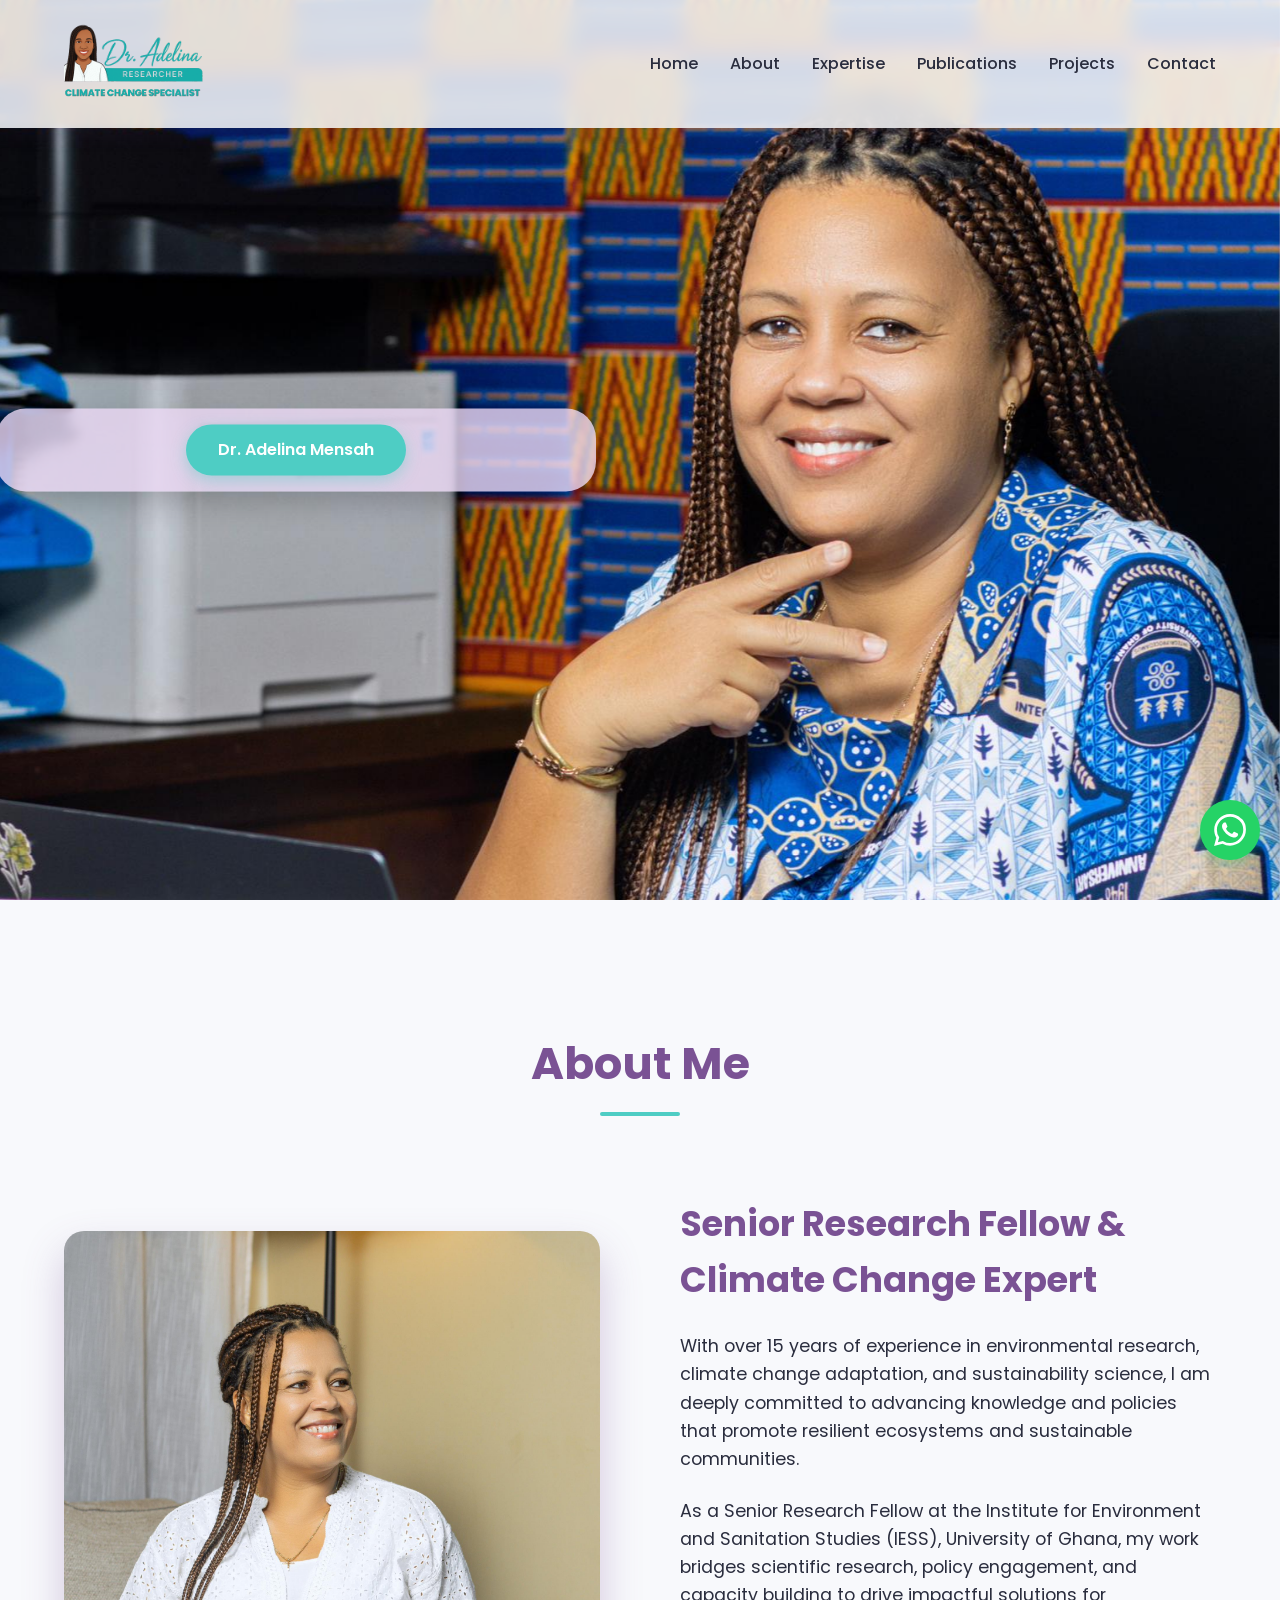
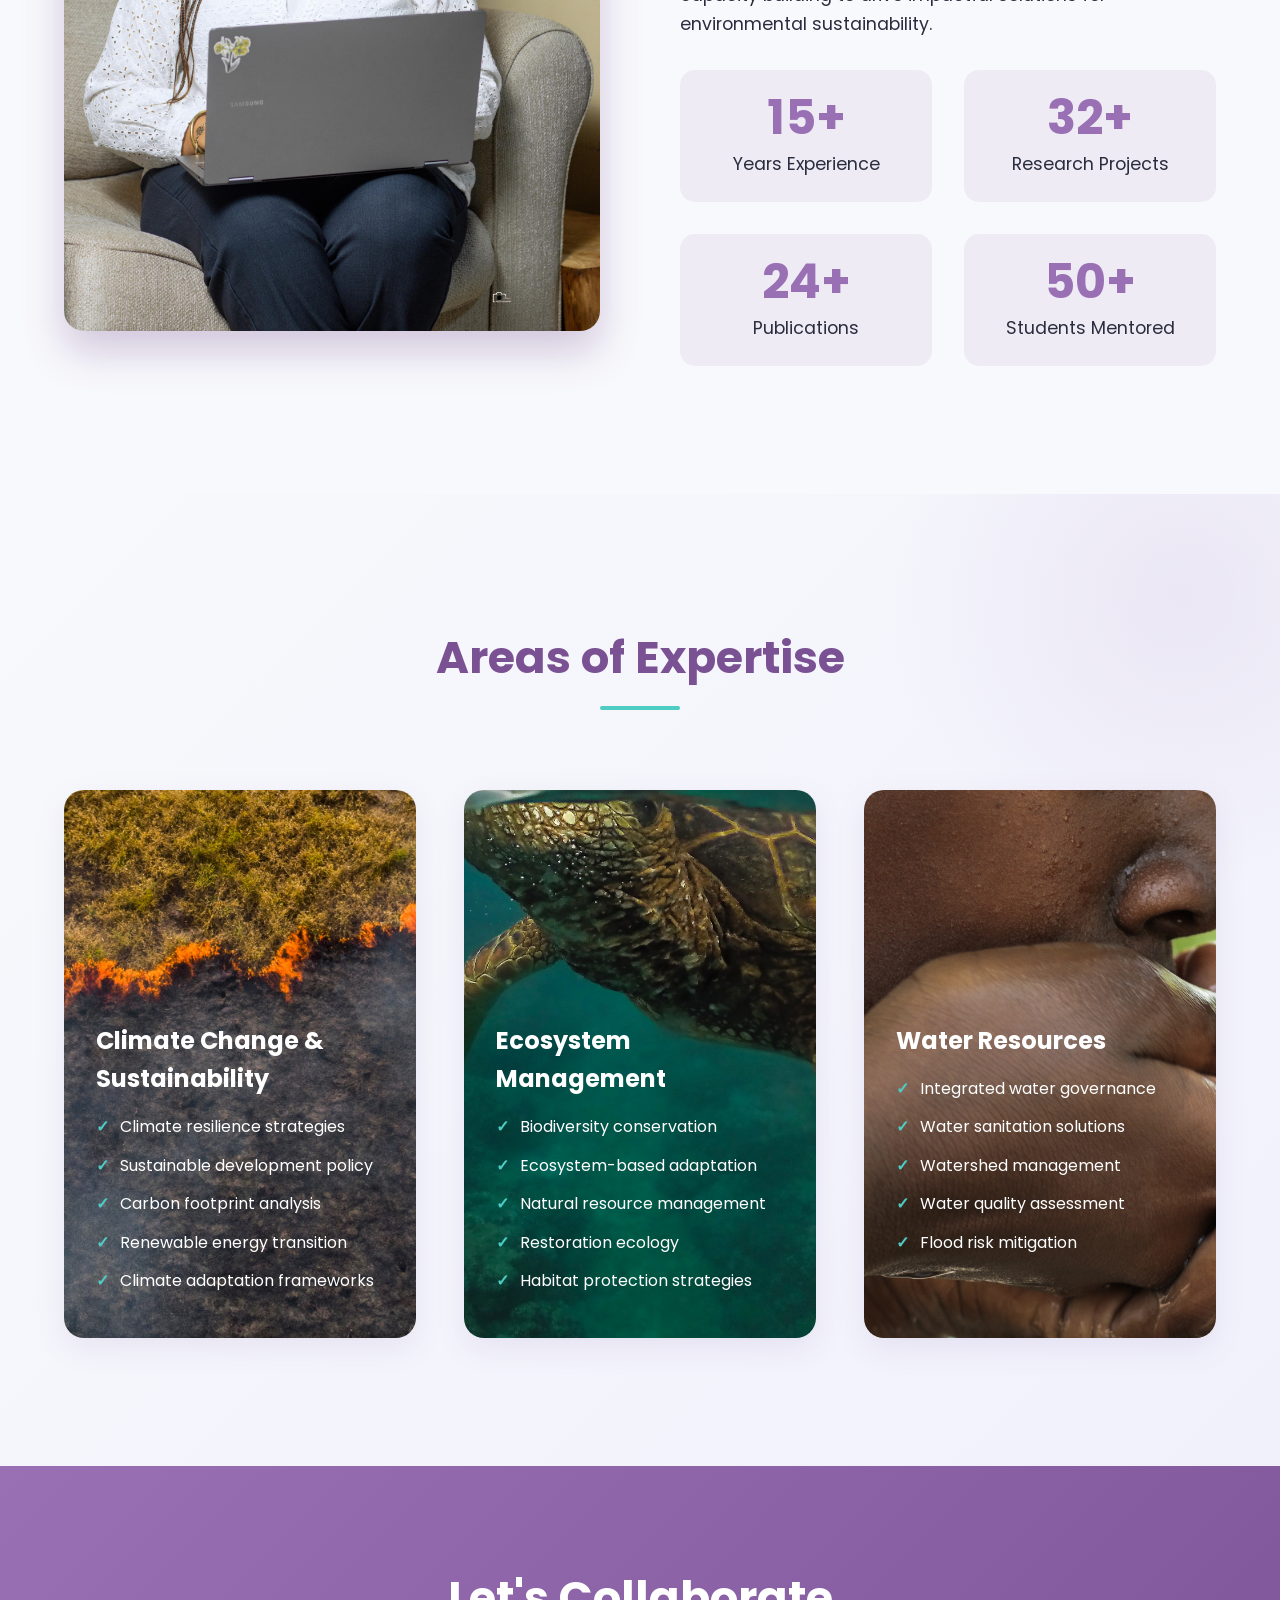
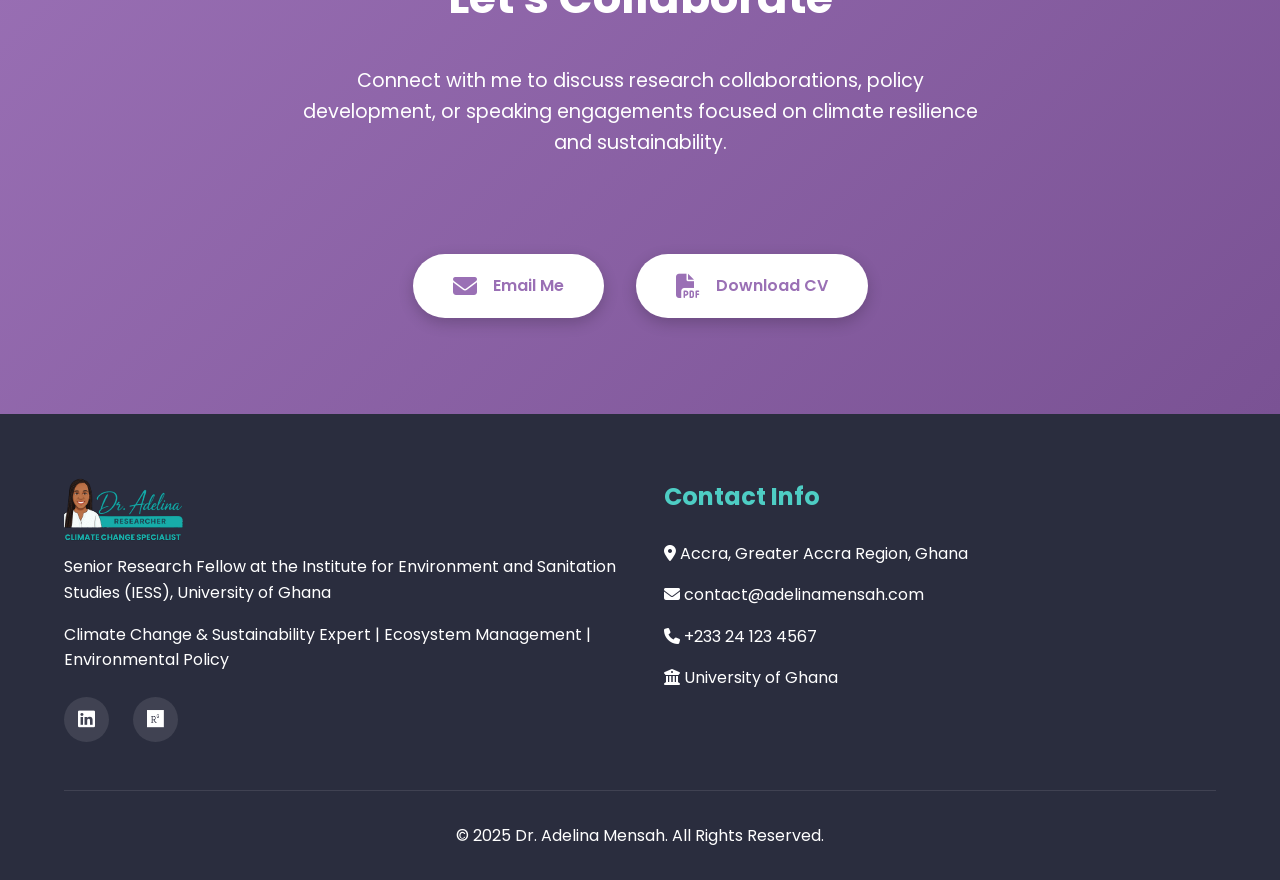
==== commit dbd9f7e5: "updated oh" ====
--- a/index.html
+++ b/index.html
@@ -14,6 +14,8 @@
 
     <script src="https://cdn.jsdelivr.net/npm/typed.js@2.0.12"></script>
       <link rel="stylesheet" href="css/whatsapx.css">
+      <link rel="stylesheet" href="css/home.css">
+      <link rel="stylesheet" href="css/gallerryy.css">
       <link rel="icon" type="image/svg+xml" href="img/logo.svg">
       <!-- Favicons -->
 
@@ -746,7 +748,27 @@
         }
         
     </style>
+
+    <style>
+     .carousel-slide 
+     {
+        position: absolute;
+        background-size: cover;
+        background-position: center;
+        opacity: 0;
+        transition: opacity 1s ease-in-out;
+     }
+     .carousel-slide.active 
+     {
+    opacity: 1;}
+        /* Initial state - hide all */
+     .carousel-slide 
+     {
+        display: none;
+        }
+    </style>
 </head>
+
 <body>
     <!-- Header -->
     <header>
@@ -770,140 +792,146 @@
         </nav>
     </header>
 
-    <!-- Enhanced Hero Section with 10 Animation Styles -->
- <section class="hero" id="home">
-    <div class="carousel-container">
-        <!-- Mobile slides (will be removed on desktop) -->
-        <div class="carousel-slide slide-mobile" data-image="img/b.JPG"></div>
-        <div class="carousel-slide slide-mobile" data-image="img/e.JPG"></div>
-        <div class="carousel-slide slide-mobile" data-image="img/j.JPG"></div>
-        <div class="carousel-slide slide-mobile" data-image="img/l.JPG"></div>
-        <div class="carousel-slide slide-mobile" data-image="img/i.JPG"></div>
-        <!-- Desktop slides (will be removed on mobile) -->
-        <div class="carousel-slide slide-desktop" data-image="img/a.JPG"></div>
-        <div class="carousel-slide slide-desktop" data-image="img/c.JPG"></div>
-        <div class="carousel-slide slide-desktop" data-image="img/d.JPG"></div>
-        
+<!-- Enhanced Hero Section with 10 Animation Styles -->
+<section class="hero" id="home">
+  <div class="carousel-container">
+    <!-- Slides are generated dynamically -->
+  </div>
+
+  <div class="hero-content"> 
+    <div class="hero-text">
+      <h1 style="font-size: 60px" class="typed-text" id="typed"></h1>
+      <div class="btn-container">
+        <a href="#contact" class="btn">
+          <div>Dr. Adelina Mensah</div>
+        </a>
+      </div>
     </div>
-      <div class="hero-content" > 
-        <div class="hero-text">
-            <h1 style="font-size: 60px" class="typed-text" id="typed"></span></h1>
-            <div class="btn-container">
-                <a href="#contact" class="btn">        
-                    <div>Dr. Adelina Mensah</div>
-                </a>
-            </div>
-        </div>
-    </div>
-    
-  
+  </div>    
 </section>
-
-
-    <style>     
-.carousel-slide {
-    position: absolute;
-    background-size: cover;
-    background-position: center;
-    opacity: 0;
-    transition: opacity 1s ease-in-out;
-}
-
-.carousel-slide.active {
-    opacity: 1;
-}
-
-/* Initial state - hide all */
-.carousel-slide {
-    display: none;
-}
-</style>
 
 <script>
 document.addEventListener('DOMContentLoaded', function() {
-    // Store all slides in memory
-    const allSlides = [
-        { class: 'slide-1 slide-desktop', image: 'img/a.JPG', animation: 'diagonalSlideIn' },
-        { class: 'slide-2 slide-mobile', image: 'img/b.JPG', animation: 'boxPuzzle' },
-        { class: 'slide-4 slide-desktop', image: 'img/c.JPG', animation: 'waterSplash' },
-        { class: 'slide-5 slide-desktop', image: 'img/d.JPG', animation: 'cancellationEffect' },
-        { class: 'slide-6 slide-mobile', image: 'img/e.JPG', animation: 'glitchEffect' },
-        { class: 'slide-7 slide-mobile', image: 'img/f.JPG', animation: 'treeDrawing' },
-        { class: 'slide-8 slide-mobile', image: 'img/j.JPG', animation: 'blindsEffect' },
-        { class: 'slide-9 slide-mobile', image: 'img/l.JPG', animation: 'swirlEffect' },
-        { class: 'slide-10 slide-mobile', image: 'img/i.JPG', animation: 'foldEffect' }
-    ];
-
-    const container = document.querySelector('.carousel-container');
-    let currentSlides = [];
-    let currentIndex = 0;
-    let slideInterval;
-
-    function initializeCarousel() {
-        // Clear existing slides
-        container.innerHTML = '';
-        currentSlides = [];
-        
-        // Determine device type
-        const isMobile = window.innerWidth <= 999;
-        
-        // Create appropriate slides
-        allSlides.forEach(slideData => {
-            if ((isMobile && slideData.class.includes('slide-mobile')) || 
-                (!isMobile && slideData.class.includes('slide-desktop'))) {
-                
-                const slide = document.createElement('div');
-                slide.className = `carousel-slide ${slideData.class}`;
-                slide.style.backgroundImage = `url('${slideData.image}')`;
-                slide.dataset.animation = slideData.animation;
-                container.appendChild(slide);
-                currentSlides.push(slide);
-            }
-        });
-
-        if (currentSlides.length > 0) {
-            showSlide(0);
-            startCarousel();
-        }
+  // ✅ Use lowercase .jpg and relative paths for deployment compatibility
+  const allSlides = [
+    { class: 'slide-1 slide-desktop', image: './img/a.jpg', animation: 'diagonalSlideIn' },
+    { class: 'slide-2 slide-mobile', image: './img/b.jpg', animation: 'boxPuzzle' },
+    { class: 'slide-4 slide-desktop', image: './img/c.jpg', animation: 'waterSplash' },
+    { class: 'slide-5 slide-desktop', image: './img/d.jpg', animation: 'cancellationEffect' },
+    { class: 'slide-6 slide-mobile', image: './img/e.jpg', animation: 'glitchEffect' },
+    { class: 'slide-7 slide-mobile', image: './img/f.jpg', animation: 'treeDrawing' },
+    { class: 'slide-8 slide-mobile', image: './img/j.jpg', animation: 'blindsEffect' },
+    { class: 'slide-9 slide-mobile', image: './img/l.jpg', animation: 'swirlEffect' },
+    { class: 'slide-10 slide-mobile', image: './img/i.jpg', animation: 'foldEffect' }
+  ];
+
+  const container = document.querySelector('.carousel-container');
+  let currentSlides = [];
+  let currentIndex = 0;
+  let slideInterval;
+
+  function initializeCarousel() {
+    container.innerHTML = '';
+    currentSlides = [];
+    const isMobile = window.innerWidth <= 999;
+
+    allSlides.forEach(slideData => {
+      if ((isMobile && slideData.class.includes('slide-mobile')) ||
+          (!isMobile && slideData.class.includes('slide-desktop'))) {
+
+        const slide = document.createElement('div');
+        slide.className = `carousel-slide ${slideData.class}`;
+        slide.dataset.image = slideData.image;
+        slide.dataset.animation = slideData.animation;
+        container.appendChild(slide);
+        currentSlides.push(slide);
+      }
+    });
+
+    if (currentSlides.length > 0) {
+      preloadFirstSlide(currentSlides[0]);  // show first immediately
+      setupLazyLoading(currentSlides);
+      showSlide(0);
+      startCarousel();
     }
-
-    function showSlide(index) {
-        // Hide all slides
-        currentSlides.forEach(slide => {
-            slide.classList.remove('active');
-            slide.style.display = 'none';
-        });
-
-        // Show current slide with animation
-        const currentSlide = currentSlides[index];
-        if (currentSlide) {
-            currentSlide.style.display = 'block';
-            currentSlide.classList.add('active');
-            
-            // Force reflow to trigger animation
-            void currentSlide.offsetWidth;
-        }
+  }
+
+  // ✅ Preload first slide for instant display
+  function preloadFirstSlide(firstSlide) {
+    const img = new Image();
+    const imageUrl = firstSlide.dataset.image;
+    img.src = imageUrl;
+    img.onload = () => {
+      firstSlide.style.backgroundImage = `url(${imageUrl})`;
+      firstSlide.style.backgroundSize = 'cover';
+      firstSlide.style.backgroundPosition = 'center';
+      firstSlide.style.opacity = '1';
+    };
+  }
+
+  // ✅ Lazy loading for remaining slides
+  function setupLazyLoading(slides) {
+    const observer = new IntersectionObserver((entries, obs) => {
+      entries.forEach(entry => {
+        if (entry.isIntersecting) {
+          const slide = entry.target;
+          const imageUrl = slide.dataset.image;
+          if (imageUrl) {
+            const img = new Image();
+            img.src = imageUrl;
+            img.onload = () => {
+              slide.style.backgroundImage = `url(${imageUrl})`;
+              slide.style.backgroundSize = 'cover';
+              slide.style.backgroundPosition = 'center';
+              slide.style.opacity = '1';
+              slide.removeAttribute('data-image');
+            };
+            obs.unobserve(slide);
+          }
+        }
+      });
+    }, {
+      rootMargin: '300px 0px',
+      threshold: 0.01
+    });
+
+    slides.forEach(slide => {
+      slide.style.opacity = '0';
+      slide.style.transition = 'opacity 0.6s ease-in-out';
+      observer.observe(slide);
+    });
+  }
+
+  function showSlide(index) {
+    currentSlides.forEach(slide => {
+      slide.classList.remove('active');
+      slide.style.display = 'none';
+    });
+
+    const currentSlide = currentSlides[index];
+    if (currentSlide) {
+      currentSlide.style.display = 'block';
+      currentSlide.classList.add('active');
+      void currentSlide.offsetWidth;
     }
-
-    function nextSlide() {
-        currentIndex = (currentIndex + 1) % currentSlides.length;
-        showSlide(currentIndex);
-    }
-
-    function startCarousel() {
-        if (slideInterval) clearInterval(slideInterval);
-        slideInterval = setInterval(nextSlide, 5000);
-    }
-
-    // Initial setup
-    initializeCarousel();
-
-    // Handle window resize
-    window.addEventListener('resize', function() {
-        initializeCarousel();
-    });
+  }
+
+  function nextSlide() {
+    currentIndex = (currentIndex + 1) % currentSlides.length;
+    showSlide(currentIndex);
+  }
+
+  function startCarousel() {
+    if (slideInterval) clearInterval(slideInterval);
+    slideInterval = setInterval(nextSlide, 5000);
+  }
+
+  initializeCarousel();
+  window.addEventListener('resize', initializeCarousel);
 });
 </script>
+
+
 
     <!-- About Section -->
     <section class="section" id="about">
@@ -1109,7 +1137,7 @@
                 <p>Senior Research Fellow at the Institute for Environment and Sanitation Studies (IESS), University of Ghana</p>
                 <p>Climate Change & Sustainability Expert | Ecosystem Management | Environmental Policy</p>
                 <div class="social-links">
-                    <a href="linkedin.com/in/adelina-mensah-phd-a82b91205"><i class="fab fa-linkedin"></i></a>
+                    <a href="https://www.linkedin.com/in/adelina-mensah-phd-a82b91205?lipi=urn%3Ali%3Apage%3Ad_flagship3_profile_view_base_contact_details%3BivF%2F3nl6RWGZxJF4EKma5A%3D%3D"><i class="fab fa-linkedin"></i></a>
                     <a href="#"><i class="fab fa-researchgate"></i></a>
                 </div>
             </div>
@@ -1206,4 +1234,4 @@
 
     <script src="https://platform.linkedin.com/badges/js/profile.js" async defer type="text/javascript"></script>
 </body>
-</html>+</html> 
--- a/css/home.css
+++ b/css/home.css
@@ -0,0 +1,981 @@
+
+        :root {
+            --primary: #9a70b5;
+            --primary-dark: #7a5294;
+            --primary-light: #c9a8da;
+            --secondary: #4ecdc4;
+            --dark: #2a2d3e;
+            --light: #f8f9fc;
+            --accent: #ff6b6b;
+            --transition: all 0.5s cubic-bezier(0.175, 0.885, 0.32, 1.275);
+        }
+
+
+        .scholar-profile {
+            max-width: 1200px;
+            margin: 30px auto;
+            background: white;
+            border-radius: 20px;
+            box-shadow: 0 15px 50px rgba(42, 45, 62, 0.15);
+            overflow: hidden;
+        }
+
+        /* Profile Header */
+        .profile-header {
+            background: linear-gradient(135deg, var(--primary-dark) 0%, var(--primary) 100%);
+            color: white;
+            padding: 40px;
+            display: flex;
+            flex-wrap: wrap;
+            gap: 30px;
+            position: relative;
+            overflow: hidden;
+        }
+
+        .profile-header::before {
+            content: "";
+            position: absolute;
+            top: -50px;
+            right: -50px;
+            width: 200px;
+            height: 200px;
+            background: rgba(255, 255, 255, 0.05);
+            border-radius: 50%;
+        }
+
+        .profile-header::after {
+            content: "";
+            position: absolute;
+            bottom: -80px;
+            left: -80px;
+            width: 250px;
+            height: 250px;
+            background: rgba(255, 255, 255, 0.07);
+            border-radius: 50%;
+        }
+
+        .researcher-info {
+            flex: 1;
+            min-width: 300px;
+            display: flex;
+            gap: 25px;
+            align-items: center;
+            z-index: 2;
+        }
+
+        .avatar-container {
+            position: relative;
+            border-radius: 50%;
+            background: white;
+            padding: 5px;
+            box-shadow: 0 8px 25px rgba(42, 45, 62, 0.25);
+        }
+
+        .avatar-image {
+    width: 100%;
+    height: 100%;
+    object-fit: fill;
+    border-radius: 50%;
+     }
+
+
+        .avatar-placeholder {
+            width: 130px;
+            height: 130px;
+            background: linear-gradient(135deg, var(--secondary) 0%, var(--primary-light) 100%);
+            border-radius: 50%;
+            display: flex;
+            align-items: center;
+            justify-content: center;
+            color: white;
+            font-size: 52px;
+        }
+
+        .researcher-info h1 {
+            font-size: 36px;
+            font-weight: 700;
+            margin: 0 0 8px 0;
+            text-shadow: 0 2px 10px rgba(0, 0, 0, 0.15);
+        }
+
+        .affiliation {
+            font-size: 18px;
+            color: rgba(255, 255, 255, 0.9);
+            margin: 0 0 8px 0;
+            font-weight: 400;
+        }
+
+        .research-fields {
+            font-size: 16px;
+            color: var(--light);
+            background: rgba(255, 255, 255, 0.15);
+            padding: 8px 20px;
+            border-radius: 30px;
+            display: inline-block;
+            margin: 10px 0 0 0;
+            backdrop-filter: blur(5px);
+            border: 1px solid rgba(255, 255, 255, 0.2);
+        }
+
+        .metrics-container {
+            display: flex;
+            gap: 20px;
+            flex-wrap: wrap;
+            min-width: 300px;
+            z-index: 2;
+        }
+
+        .metric-card {
+            flex: 1;
+            min-width: 130px;
+            background: rgba(255, 255, 255, 0.15);
+            border-radius: 16px;
+            padding: 20px;
+            text-align: center;
+            transition: var(--transition);
+            backdrop-filter: blur(10px);
+            border: 1px solid rgba(255, 255, 255, 0.2);
+        }
+
+        .metric-card:hover {
+            transform: translateY(-5px);
+            background: rgba(255, 255, 255, 0.25);
+        }
+
+        .metric-icon {
+            width: 50px;
+            height: 50px;
+            background: rgba(255, 255, 255, 0.2);
+            border-radius: 50%;
+            display: flex;
+            align-items: center;
+            justify-content: center;
+            margin: 0 auto 15px;
+            color: white;
+            font-size: 20px;
+        }
+
+        .metric-value {
+            font-size: 32px;
+            font-weight: 700;
+            color: white;
+            margin-bottom: 5px;
+            text-shadow: 0 2px 5px rgba(0, 0, 0, 0.2);
+        }
+
+        .metric-label {
+            font-size: 14px;
+            color: rgba(255, 255, 255, 0.85);
+            text-transform: uppercase;
+            letter-spacing: 1px;
+        }
+
+       
+
+        /* Profile Links Section */
+        .profile-links {
+            padding: 40px;
+            background: white;
+            border-top: 1px solid #eee;
+        }
+
+        .profile-links h2 {
+            font-size: 28px;
+            color: var(--dark);
+            margin-bottom: 30px;
+            font-weight: 700;
+        }
+
+        .links-container {
+            display: flex;
+            gap: 20px;
+            flex-wrap: wrap;
+        }
+
+        .profile-link {
+            flex: 1;
+            min-width: 300px;
+            display: flex;
+            align-items: center;
+            gap: 15px;
+            padding: 20px;
+            background: var(--light);
+            border-radius: 18px;
+            text-decoration: none;
+            color: var(--dark);
+            transition: var(--transition);
+            border: 2px solid transparent;
+        }
+
+        .profile-link:hover {
+            transform: translateY(-5px);
+            box-shadow: 0 10px 30px rgba(42, 45, 62, 0.1);
+            border-color: var(--primary-light);
+        }
+
+        .link-icon {
+            width: 60px;
+            height: 60px;
+            background: linear-gradient(135deg, var(--primary) 0%, var(--primary-dark) 100%);
+            border-radius: 50%;
+            display: flex;
+            align-items: center;
+            justify-content: center;
+            color: white;
+            font-size: 24px;
+        }
+
+        .link-text {
+            flex: 1;
+        }
+
+        .link-title {
+            font-weight: 600;
+            margin-bottom: 5px;
+            color: var(--primary-dark);
+        }
+
+        .link-url {
+            font-size: 14px;
+            color: var(--primary);
+            word-break: break-all;
+        }
+
+        /* Responsive Design */
+        @media (max-width: 1100px) {
+            .publications-list {
+                grid-template-columns: 1fr;
+            }
+        }
+
+        @media (max-width: 768px) {
+            .profile-header {
+                flex-direction: column;
+                padding: 30px 20px;
+            }
+            
+            .researcher-info {
+                flex-direction: column;
+                text-align: center;
+            }
+            
+            .metrics-container {
+                justify-content: center;
+            }
+            
+            .pub-header {
+                flex-direction: column;
+            }
+            
+            .publication-charts {
+                flex-direction: column;
+                padding: 30px 20px;
+            }
+            
+            .filter-controls {
+                flex-direction: column;
+            }
+            
+            .journal-select {
+                margin-left: 0;
+                width: 100%;
+            }
+        }
+ 
+    
+        :root {
+            --primary: #9a70b5;
+            --primary-dark: #7a5294;
+            --primary-light: #c9a8da;
+            --secondary: #4ecdc4;
+            --dark: #2a2d3e;
+            --light: #f8f9fc;
+            --accent: #ff6b6b;
+            --transition: all 0.5s cubic-bezier(0.175, 0.885, 0.32, 1.275);
+        }
+
+        * {
+            margin: 0;
+            padding: 0;
+            box-sizing: border-box;
+        }
+
+        body {
+            font-family: 'Poppins', sans-serif;
+            background-color: var(--light);
+            color: var(--dark);
+            line-height: 1.6;
+            overflow-x: hidden;
+        }
+
+        /* Header & Navigation */
+        header {
+            position: fixed;
+            top: 0;
+            width: 100%;
+            z-index: 1000;
+            padding: 1.5rem 5%;
+            display: flex;
+            justify-content: space-between;
+            align-items: center;
+            transition: var(--transition);
+            backdrop-filter: blur(10px);
+            background: rgba(248, 249, 252, 0.85);
+            box-shadow: 0 5px 20px rgba(122, 82, 148, 0.1);
+        }
+
+        header.scrolled {
+            padding: 1rem 5%;
+            background: rgba(154, 112, 181, 0.95);
+        }
+
+        .logo {
+            display: flex;
+            align-items: center;
+            font-weight: 700;
+            color: var(--primary-dark);
+            text-decoration: none;
+            font-size: 1.8rem;
+        }
+
+        .logo span {
+            color: var(--secondary);
+        }
+
+        header.scrolled .logo {
+            color: white;
+        }
+
+        nav ul {
+            display: flex;
+            list-style: none;
+        }
+
+        nav ul li {
+            margin-left: 2rem;
+        }
+
+        nav ul li a {
+            text-decoration: none;
+            color: var(--dark);
+            font-weight: 500;
+            position: relative;
+            padding: 0.5rem 0;
+            transition: var(--transition);
+        }
+
+        nav ul li a::after {
+            content: '';
+            position: absolute;
+            bottom: 0;
+            left: 0;
+            width: 0;
+            height: 3px;
+            background: var(--primary);
+            transition: var(--transition);
+            border-radius: 10px;
+        }
+
+        nav ul li a:hover::after {
+            width: 100%;
+        }
+
+        header.scrolled nav ul li a {
+            color: white;
+        }
+
+        .menu-toggle {
+            display: none;
+            cursor: pointer;
+            font-size: 1.5rem;
+            color: var(--primary-dark);
+        }
+
+        header.scrolled .menu-toggle {
+            color: white;
+        }
+
+        /* Enhanced Hero Section with 10 Animation Styles */
+        .hero {
+            height: 100vh;
+        
+            position: relative;
+            display: flex;
+            flex-direction: column;
+            overflow: hidden;
+        }
+
+        .carousel-container {
+            position: relative;
+            height: 100%;
+            width: 100%;
+            overflow: hidden;
+        }
+
+        .carousel-slide {
+            position: absolute;
+            top: 0;
+            left: 0;
+            width: 100%;
+            height: 200%;
+            background-size: cover;
+            background-position: center;
+            opacity: 0;
+            transform-origin: center;
+            transition: none;
+        }
+
+           /* Responsive Design */
+        @media (min-width: 1000px) {
+           .carousel-slide {
+         
+            width: 100%;
+            height: 180%;
+           
+        }
+        }
+
+        
+  .hero-content {
+            text-align: center;
+            z-index: 2;
+            position: relative;
+            max-width: 800px;
+            padding: 2rem;
+        }
+
+        .hero-title {
+            font-size: 3.5rem;
+            font-weight: 700;
+            color: var(--plum-lilac);
+            margin-bottom: 1rem;
+            opacity: 0;
+            animation: slideInUp 1s ease 0.3s forwards;
+        }
+
+        .hero-subtitle {
+            font-size: 1.5rem;
+            color: var(--deep-lilac);
+            margin-bottom: 2rem;
+            opacity: 0;
+            animation: slideInUp 1s ease 0.6s forwards;
+        }
+
+        .typing-text {
+            font-size: 1.2rem;
+            color: var(--plum-lilac);
+            margin-bottom: 2rem;
+            min-height: 60px;
+            opacity: 0;
+            animation: slideInUp 1s ease 0.9s forwards;
+        }
+       
+
+        .typed-container {
+            min-height: 60px;
+            margin-bottom: 1.5rem;
+        }
+
+        .typed-text {
+            font-size: 1.5rem;
+            color: white;
+            font-weight: 400;
+            text-shadow: 0 2px 5px rgba(0, 0, 0, 0.2);
+        }
+
+        .typed-text span {
+            color: var(--secondary);
+            font-weight: 600;
+        }
+
+        .btn {
+            display: inline-block;
+            padding: 0.8rem 2rem;
+            background: var(--secondary);
+            color: white;
+            border-radius: 50px;
+            text-decoration: none;
+            font-weight: 600;
+            transition: var(--transition);
+            border: none;
+            cursor: pointer;
+            box-shadow: 0 5px 15px rgba(78, 205, 196, 0.4);
+        }
+
+        .btn:hover {
+            transform: translateY(-5px);
+            box-shadow: 0 8px 20px rgba(78, 205, 196, 0.6);
+        }
+
+        .btn-outline {
+            background: transparent;
+            border: 2px solid white;
+            margin-left: 1rem;
+        }
+
+        .btn-outline:hover {
+            background: white;
+            color: var(--primary);
+        }
+
+     
+
+.carousel-slide.active {
+    opacity: 1;
+    display: block;
+}
+
+/* Animation Styles */
+/* 1. Diagonal Slide */
+.slide-1.active {
+    animation: diagonalSlideIn 1.2s forwards;
+}
+
+@keyframes diagonalSlideIn {
+    0% { transform: translate(100%, 100%) rotate(15deg); opacity: 0; }
+    100% { transform: translate(0, 0) rotate(0); opacity: 1; }
+}
+
+/* 2. Box Puzzle */
+.slide-2.active {
+    animation: boxPuzzle 1.5s forwards;
+}
+
+@keyframes boxPuzzle {
+    0% { clip-path: polygon(50% 50%, 50% 50%, 50% 50%, 50% 50%); opacity: 0; }
+    100% { clip-path: polygon(0 0, 100% 0, 100% 100%, 0 100%); opacity: 1; }
+}
+
+/* 3. Water Splash */
+.slide-4.active {
+    animation: waterSplash 1.8s forwards;
+}
+
+@keyframes waterSplash {
+    0% { clip-path: circle(0% at 50% 50%); opacity: 0; filter: blur(20px); }
+    70% { filter: blur(0) drop-shadow(0 0 20px rgba(78, 205, 196, 0.6)); }
+    100% { clip-path: circle(150% at 50% 50%); opacity: 1; filter: blur(0) drop-shadow(0 0 0 rgba(78, 205, 196, 0)); }
+}
+
+/* 4. Cancellation Effect */
+.slide-5.active {
+    animation: cancellationEffect 1.7s forwards;
+}
+
+@keyframes cancellationEffect {
+    0% { clip-path: inset(0 100% 0 0); opacity: 0; }
+    50% { clip-path: inset(0 0 0 0); opacity: 1; }
+    100% { clip-path: inset(0 0 0 0); opacity: 1; }
+}
+
+/* 5. Glitch Effect */
+.slide-6.active {
+    animation: glitchEffect 1.4s forwards;
+}
+
+@keyframes glitchEffect {
+    0% { clip-path: polygon(0 0, 100% 0, 100% 0, 0 0); opacity: 0; }
+    30% { clip-path: polygon(0 20%, 100% 40%, 100% 60%, 0 80%); }
+    60% { clip-path: polygon(0 10%, 100% 30%, 100% 70%, 0 90%); }
+    100% { clip-path: polygon(0 0, 100% 0, 100% 100%, 0 100%); opacity: 1; }
+}
+
+/* 6. Tree Drawing */
+.slide-7.active {
+    animation: treeDrawing 2s forwards;
+}
+
+@keyframes treeDrawing {
+    0% { clip-path: polygon(50% 100%, 50% 100%, 50% 100%, 50% 100%); opacity: 0; }
+    100% { clip-path: polygon(0 0, 100% 0, 100% 100%, 0 100%); opacity: 1; }
+}
+
+/* 7. Blinds Effect */
+.slide-8.active {
+    animation: blindsEffect 1.6s forwards;
+}
+
+@keyframes blindsEffect {
+    0% { clip-path: inset(0 0 100% 0); opacity: 0; }
+    100% { clip-path: inset(0 0 0 0); opacity: 1; }
+}
+
+/* 8. Swirl Effect */
+.slide-9.active {
+    animation: swirlEffect 1.8s forwards;
+}
+
+@keyframes swirlEffect {
+    0% { transform: rotate(360deg) scale(0); opacity: 0; }
+    100% { transform: rotate(0) scale(1); opacity: 1; }
+}
+
+/* 9. Fold Effect */
+.slide-10.active {
+    animation: foldEffect 1.5s forwards;
+}
+
+@keyframes foldEffect {
+    0% { transform: perspective(1000px) rotateX(90deg); opacity: 0; }
+    100% { transform: perspective(1000px) rotateX(0); opacity: 1; }
+}
+        /* About Section */
+        .section {
+            padding: 8rem 5%;
+        }
+
+        .section-title {
+            text-align: center;
+            margin-bottom: 5rem;
+        }
+
+        .section-title h2 {
+            font-size: 2.8rem;
+            color: var(--primary-dark);
+            position: relative;
+            display: inline-block;
+            padding-bottom: 1rem;
+        }
+
+        .section-title h2::after {
+            content: '';
+            position: absolute;
+            bottom: 0;
+            left: 50%;
+            transform: translateX(-50%);
+            width: 80px;
+            height: 4px;
+            background: var(--secondary);
+            border-radius: 10px;
+        }
+
+        .about-content {
+            display: flex;
+            gap: 5rem;
+            align-items: center;
+        }
+
+        .about-image {
+            flex: 1;
+            position: relative;
+            border-radius: 20px;
+            overflow: hidden;
+            box-shadow: 0 20px 40px rgba(122, 82, 148, 0.3);
+            height: 500px;
+        }
+
+        .about-image img {
+            width: 100%;
+            height: 100%;
+            object-fit: cover;
+            transition: var(--transition);
+        }
+
+        .about-image:hover img {
+            transform: scale(1.05);
+        }
+
+        .about-text {
+            flex: 1;
+        }
+
+        .about-text h3 {
+            font-size: 2.2rem;
+            color: var(--primary-dark);
+            margin-bottom: 1.5rem;
+        }
+
+        .about-text p {
+            margin-bottom: 1.5rem;
+            font-size: 1.1rem;
+        }
+
+        .stats {
+            display: grid;
+            grid-template-columns: repeat(2, 1fr);
+            gap: 2rem;
+            margin-top: 2rem;
+        }
+
+        .stat-item {
+            text-align: center;
+            padding: 1.5rem;
+            background: rgba(154, 112, 181, 0.1);
+            border-radius: 15px;
+            transition: var(--transition);
+        }
+
+        .stat-item:hover {
+            transform: translateY(-10px);
+            box-shadow: 0 10px 30px rgba(122, 82, 148, 0.15);
+        }
+
+        .stat-item .number {
+            font-size: 3rem;
+            font-weight: 700;
+            color: var(--primary);
+            line-height: 1;
+            margin-bottom: 0.5rem;
+        }
+
+        .stat-item .label {
+            font-size: 1.1rem;
+            color: var(--dark);
+        }
+
+        /* Expertise Section */
+        .expertise {
+            background: linear-gradient(135deg, rgba(248, 249, 252, 0.9) 0%, rgba(240, 240, 252, 0.9) 100%);
+            position: relative;
+            overflow: hidden;
+        }
+
+        .expertise::before {
+            content: '';
+            position: absolute;
+            top: -200px;
+            right: -200px;
+            width: 600px;
+            height: 600px;
+            border-radius: 50%;
+            background: radial-gradient(circle, rgba(154, 112, 181, 0.1) 0%, rgba(154, 112, 181, 0) 70%);
+        }
+
+        .expertise-grid {
+            display: grid;
+            grid-template-columns: repeat(auto-fit, minmax(300px, 1fr));
+            gap: 3rem;
+        }
+
+        .expertise-card {
+            background: white;
+            border-radius: 20px;
+            overflow: hidden;
+            box-shadow: 0 10px 30px rgba(122, 82, 148, 0.1);
+            transition: var(--transition);
+            position: relative;
+        }
+
+        .expertise-card:hover {
+            transform: translateY(-15px);
+            box-shadow: 0 20px 40px rgba(122, 82, 148, 0.2);
+        }
+
+        .expertise-icon {
+            height: 200px;
+            background: linear-gradient(135deg, var(--primary) 0%, var(--primary-dark) 100%);
+            display: flex;
+            align-items: center;
+            justify-content: center;
+            font-size: 4rem;
+            color: white;
+        }
+
+        .expertise-content {
+            padding: 2rem;
+        }
+
+        .expertise-content h3 {
+            color: var(--primary-dark);
+            margin-bottom: 1rem;
+            font-size: 1.5rem;
+        }
+
+        .expertise-content ul {
+            list-style: none;
+        }
+
+        .expertise-content ul li {
+            margin-bottom: 0.8rem;
+            padding-left: 1.5rem;
+            position: relative;
+        }
+
+        .expertise-content ul li::before {
+            content: '✓';
+            position: absolute;
+            left: 0;
+            color: var(--secondary);
+            font-weight: bold;
+        }
+
+        /* Contact Section */
+        .contact {
+            background: linear-gradient(135deg, var(--primary) 0%, var(--primary-dark) 100%);
+            color: white;
+            text-align: center;
+            padding: 6rem 5%;
+        }
+
+        .contact h2 {
+            font-size: 2.8rem;
+            margin-bottom: 2rem;
+        }
+
+        .contact p {
+            max-width: 700px;
+            margin: 0 auto 3rem;
+            font-size: 1.2rem;
+        }
+
+        .contact-buttons {
+            display: flex;
+            justify-content: center;
+            gap: 2rem;
+            flex-wrap: wrap;
+        }
+
+        .contact-btn {
+            display: flex;
+            align-items: center;
+            gap: 1rem;
+            padding: 1.2rem 2.5rem;
+            background: white;
+            color: var(--primary);
+            border-radius: 50px;
+            text-decoration: none;
+            font-weight: 600;
+            transition: var(--transition);
+            box-shadow: 0 5px 15px rgba(0, 0, 0, 0.2);
+        }
+
+        .contact-btn:hover {
+            transform: translateY(-5px);
+            box-shadow: 0 10px 25px rgba(0, 0, 0, 0.3);
+        }
+
+        .contact-btn i {
+            font-size: 1.5rem;
+        }
+
+        /* Footer */
+        footer {
+            background: var(--dark);
+            color: white;
+            padding: 4rem 5% 2rem;
+        }
+
+        .footer-content {
+            display: flex;
+            justify-content: space-between;
+            flex-wrap: wrap;
+            gap: 3rem;
+            margin-bottom: 3rem;
+        }
+
+        .footer-col {
+            flex: 1;
+            min-width: 250px;
+        }
+
+        .footer-col h3 {
+            color: var(--secondary);
+            margin-bottom: 1.5rem;
+            font-size: 1.5rem;
+        }
+
+        .footer-col p {
+            margin-bottom: 1rem;
+        }
+
+        .social-links {
+            display: flex;
+            gap: 1.5rem;
+            margin-top: 1.5rem;
+        }
+
+        .social-links a {
+            display: flex;
+            align-items: center;
+            justify-content: center;
+            width: 45px;
+            height: 45px;
+            background: rgba(255, 255, 255, 0.1);
+            color: white;
+            border-radius: 50%;
+            transition: var(--transition);
+            font-size: 1.2rem;
+        }
+
+        .social-links a:hover {
+            background: var(--secondary);
+            transform: translateY(-5px);
+        }
+
+        .copyright {
+            text-align: center;
+            padding-top: 2rem;
+            border-top: 1px solid rgba(255, 255, 255, 0.1);
+        }
+
+        /* Responsive Design */
+        @media (max-width: 992px) {
+            .hero-text h1 {
+                font-size: 2.5rem;
+            }
+            
+            .about-content {
+                flex-direction: column;
+                gap: 3rem;
+            }
+            
+            .about-image {
+                width: 100%;
+            }
+        }
+
+        @media (max-width: 768px) {
+            nav {
+                position: fixed;
+                top: 0;
+                right: -100%;
+                height: 100vh;
+                width: 70%;
+                background: var(--primary);
+                transition: var(--transition);
+                z-index: 1001;
+                padding: 6rem 2rem 2rem;
+                box-shadow: -5px 0 20px rgba(0, 0, 0, 0.2);
+            }
+            
+            nav.active {
+                right: 0;
+            }
+            
+            nav ul {
+                flex-direction: column;
+            }
+            
+            nav ul li {
+                margin: 1rem 0;
+            }
+            
+            nav ul li a {
+                color: white;
+                font-size: 1.2rem;
+            }
+            
+            .menu-toggle {
+                display: block;
+                z-index: 1002;
+            }
+            
+            .hero-text h1 {
+                font-size: 2rem;
+            }
+            
+            .typed-text {
+                font-size: 1.2rem;
+            }
+            
+            .btn-container {
+                display: flex;
+                flex-direction: column;
+                gap: 1rem;
+            }
+            
+            .btn-outline {
+                margin-left: 0;
+            }
+        }
+   
--- a/css/gallerryy.css
+++ b/css/gallerryy.css
@@ -0,0 +1,247 @@
+@import url('https://fonts.googleapis.com/css2?family=Poppins:wght@700;900&family=Montserrat:wght@400;600&display=swap');
+
+:root {
+  --aquamarine: #9a70b5;
+  --cyan: #7a5294;
+  --pastel-aqua: #c9a8da;
+  --deep-blue: #4ecdc4;
+}
+
+.fluid-container {
+    max-width: 100%;
+    overflow: hidden;
+    padding: 80px 0;
+    position: relative;
+}
+
+
+
+
+/* Continuous Scroll Container */
+.scroll-container {
+    position: relative;
+    overflow: hidden;
+    padding: 30px 0;
+}
+
+.scroll-wrapper {
+    display: flex;
+    animation: scroll-left 60s linear infinite;
+    width: calc(400px * 12); /* 6 items × 2 for seamless loop */
+}
+
+.scroll-wrapper:hover {
+    animation-play-state: paused;
+}
+
+@keyframes scroll-left {
+    0% {
+        transform: translateX(0);
+    }
+    100% {
+        transform: translateX(calc(-400px * 6)); /* Half the total width */
+    }
+}
+
+/* Service Item Styles */
+.service-item {
+    flex: 0 0 380px;
+    margin-right: 20px;
+    background: white;
+    border-radius: 15px;
+    overflow: hidden;
+    box-shadow: 0 10px 30px rgba(100, 149, 237, 0.15);
+    transition: all 0.3s ease;
+    position: relative;
+    height: 480px;
+}
+
+.service-item:hover {
+    transform: translateY(-10px);
+    box-shadow: 0 20px 40px rgba(0, 255, 255, 0.2);
+}
+
+.service-item figure {
+    height: 250px;
+    overflow: hidden;
+    position: relative;
+}
+
+.service-item figure::after {
+    content: '';
+    position: absolute;
+    bottom: 0;
+    left: 0;
+    right: 0;
+    height: 40%;
+    background: linear-gradient(to top, rgba(0,0,0,0.5), transparent);
+}
+
+.service-item img {
+    width: 100%;
+    height: 100%;
+    object-fit: cover;
+    transition: transform 0.5s ease;
+}
+
+.service-item:hover img {
+    transform: scale(1.1);
+}
+
+
+
+/* Service Type Variants */
+.service-1 {
+    border-top: 4px solid var(--aquamarine);
+}
+
+.service-2 {
+    border-top: 4px solid var(--deep-blue);
+}
+
+.service-3 {
+    border-top: 4px solid var(--cyan);
+}
+
+/* Learn More Section */
+.learn-more-section {
+    text-align: center;
+    margin-top: 60px;
+    padding: 0 20px;
+}
+
+.learn-more-btn {
+    display: inline-flex;
+    align-items: center;
+    background: linear-gradient(45deg, var(--deep-blue))!important;
+    color: #4A4A4A !important;
+    padding: 16px 35px;
+    border-radius: 50px;
+    text-decoration: none;
+    font-weight: 700;
+    transition: all 0.3s ease;
+    box-shadow: 0 5px 20px rgba(100, 149, 237, 0.3);
+    font-family: 'Poppins', sans-serif;
+    text-transform: uppercase;
+    letter-spacing: 1px;
+    border: none;
+    cursor: pointer;
+}
+
+.learn-more-btn:hover {
+    background: linear-gradient(45deg, var(--cyan))!important;
+    transform: translateY(-3px);
+    box-shadow: 0 8px 25px rgba(0, 255, 255, 0.4);
+    color: #4A4A4A !important;
+}
+
+.learn-more-btn i {
+    margin-left: 10px;
+    transition: transform 0.3s ease;
+}
+
+.learn-more-btn:hover i {
+    transform: translateX(5px);
+}
+
+/* Gradient overlay for seamless loop effect */
+.scroll-container::before,
+.scroll-container::after {
+    content: '';
+    position: absolute;
+    top: 0;
+    width: 150px;
+    height: 100%;
+    z-index: 2;
+    pointer-events: none;
+}
+
+.scroll-container::before {
+    left: 0;
+    background: linear-gradient(to right, var(--pastel-aqua), transparent);
+}
+
+.scroll-container::after {
+    right: 0;
+    background: linear-gradient(to left, var(--pastel-aqua), transparent);
+}
+
+/* Responsive Design */
+@media (max-width: 992px) {
+    .big_title {
+        font-size: 2.5rem;
+    }
+    
+    .service-item {
+        flex: 0 0 350px;
+        height: 450px;
+    }
+    
+    .scroll-wrapper {
+        width: calc(370px * 12);
+    }
+    
+    @keyframes scroll-left {
+        0% {
+            transform: translateX(0);
+        }
+        100% {
+            transform: translateX(calc(-370px * 6));
+        }
+    }
+}
+
+@media (max-width: 768px) {
+    .fluid-container {
+        padding: 60px 0;
+    }
+    
+    .big_title {
+        font-size: 2.2rem;
+    }
+    
+    .service-item {
+        flex: 0 0 300px;
+        height: 420px;
+    }
+    
+    .scroll-wrapper {
+        width: calc(320px * 12);
+    }
+    
+    @keyframes scroll-left {
+        0% {
+            transform: translateX(0);
+        }
+        100% {
+            transform: translateX(calc(-320px * 6));
+        }
+    }
+    
+    .scroll-container::before,
+    .scroll-container::after {
+        width: 80px;
+    }
+}
+
+/* Animation for items when loaded */
+@keyframes fadeInUp {
+    from {
+        opacity: 0;
+        transform: translateY(20px);
+    }
+    to {
+        opacity: 1;
+        transform: translateY(0);
+    }
+}
+
+.service-item {
+    animation: fadeInUp 0.6s ease forwards;
+    opacity: 0;
+}
+
+/* Delay animations for each item */
+.service-item:nth-child(1) { animation-delay: 0.1s; }
+.service-item:nth-child(2) { animation-delay: 0.2s; }
+.service-item:nth-child(3) { animation-delay: 0.3s; }
